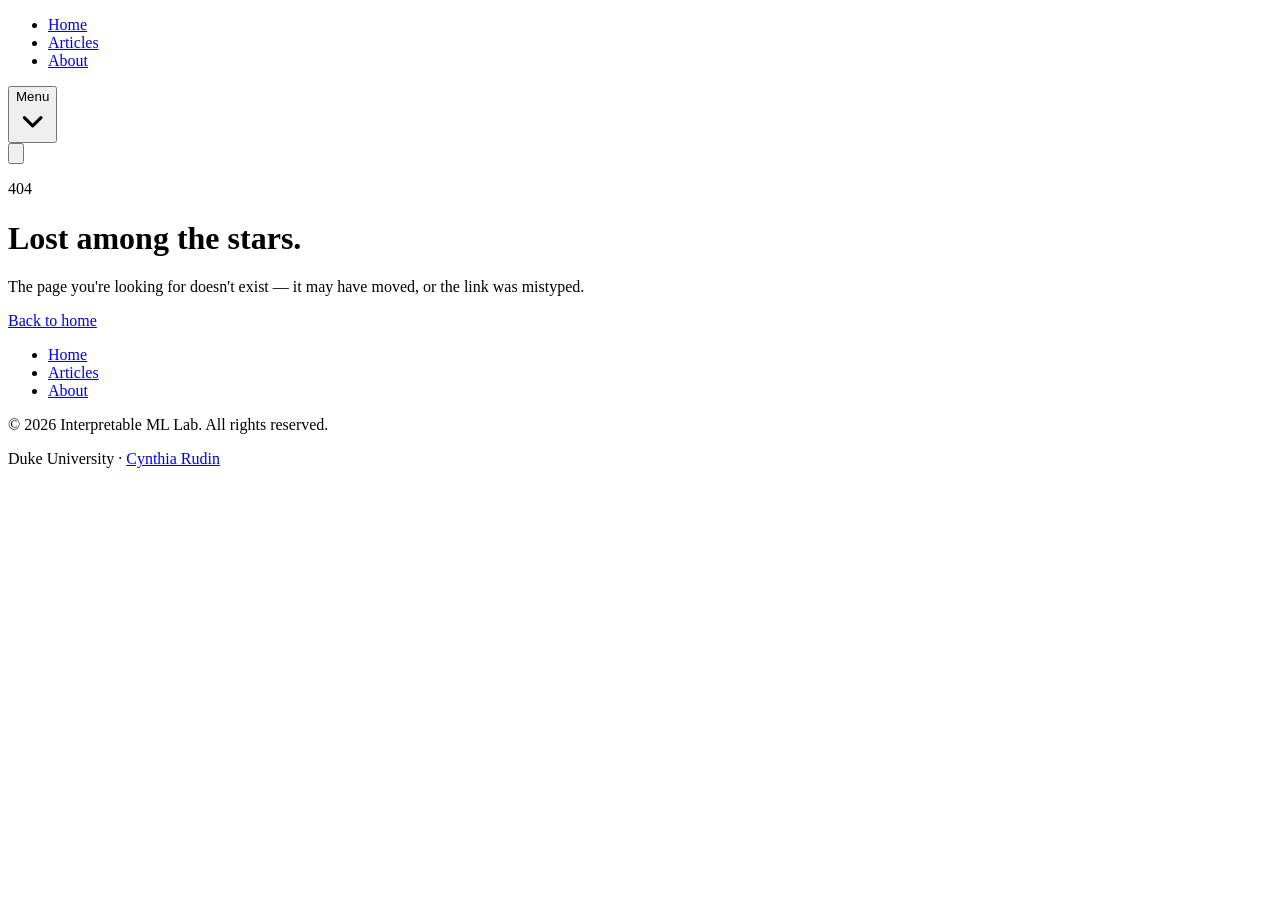
==== 404/index.html @ c328bd44 "Merge pull request #3 from InterpretableMachineLearningLab/deploy-pacmap-responsive Deploy: interact" ====
<!DOCTYPE html><!--Q8AJ8rFyeIXkRFcSsmIxg--><html lang="en"><head><meta charSet="utf-8"/><meta name="viewport" content="width=device-width, initial-scale=1"/><link rel="stylesheet" href="/_next/static/css/cf45f7681c2251c5.css" data-precedence="next"/><link rel="preload" as="script" fetchPriority="low" href="/_next/static/chunks/webpack-74c939c87fa0092a.js"/><script src="/_next/static/chunks/4bd1b696-c023c6e3521b1417.js" async=""></script><script src="/_next/static/chunks/255-64e783496c90356a.js" async=""></script><script src="/_next/static/chunks/main-app-7a880c9de5c84489.js" async=""></script><script src="/_next/static/chunks/619-ba102abea3e3d0e4.js" async=""></script><script src="/_next/static/chunks/app/layout-2fdeb99e5b8a7052.js" async=""></script><script src="/_next/static/chunks/app/page-ad895fd159a116a9.js" async=""></script><meta name="robots" content="noindex"/><title>Interpretable Machine Learning Lab</title><meta name="description" content="The Interpretable Machine Learning Lab at Duke University, led by Cynthia Rudin. We build models that people can actually understand — sparse decision rules, interpretable neural networks, and dimensionality reduction methods that preserve real structure."/><link rel="alternate" type="application/rss+xml" title="Interpretable ML Lab RSS feed" href="https://interpretablemachinelearninglab.github.io/rss.xml"/><meta property="og:title" content="Interpretable Machine Learning Lab"/><meta property="og:description" content="The Interpretable Machine Learning Lab at Duke University, led by Cynthia Rudin. We build models that people can actually understand — sparse decision rules, interpretable neural networks, and dimensionality reduction methods that preserve real structure."/><meta property="og:url" content="https://interpretablemachinelearninglab.github.io/"/><meta property="og:site_name" content="Interpretable ML Lab"/><meta property="og:locale" content="en_US"/><meta property="og:type" content="website"/><meta name="twitter:card" content="summary_large_image"/><meta name="twitter:title" content="Interpretable Machine Learning Lab"/><meta name="twitter:description" content="The Interpretable Machine Learning Lab at Duke University, led by Cynthia Rudin. We build models that people can actually understand — sparse decision rules, interpretable neural networks, and dimensionality reduction methods that preserve real structure."/><link rel="icon" href="/icon.svg?57407d4e112508c5" type="image/svg+xml" sizes="any"/><script>(function(){try{var t=localStorage.getItem("theme");var d=t==="dark"||(t!=="light"&&window.matchMedia("(prefers-color-scheme: dark)").matches);document.documentElement.classList.toggle("dark",d)}catch(e){}})();</script><script src="/_next/static/chunks/polyfills-42372ed130431b0a.js" noModule=""></script></head><body class="flex min-h-screen flex-col bg-zinc-50 text-zinc-900 antialiased dark:bg-zinc-900 dark:text-zinc-100"><div hidden=""><!--$--><!--/$--></div><div class="relative flex min-h-screen w-full flex-col overflow-x-clip"><div aria-hidden="true" class="pointer-events-none absolute inset-x-0 top-0 -z-10 h-[36rem] overflow-hidden"><div class="absolute -top-40 -left-40 h-[30rem] w-[42rem] rounded-full bg-linear-to-br from-indigo-300/50 via-sky-300/30 to-transparent blur-3xl dark:from-indigo-500/20 dark:via-sky-500/10"></div><div class="absolute -top-52 -right-40 h-[34rem] w-[44rem] rounded-full bg-linear-to-bl from-violet-300/40 via-indigo-300/25 to-transparent blur-3xl dark:from-violet-500/15 dark:via-indigo-500/10"></div></div><header class="relative z-50 flex justify-center pt-6 sm:pt-8"><div class="flex items-center gap-3"><nav class="hidden rounded-full bg-white/90 px-3 text-sm font-medium text-zinc-800 shadow-sm ring-1 ring-zinc-900/5 backdrop-blur md:block dark:bg-zinc-800/90 dark:text-zinc-200 dark:ring-white/10"><ul class="flex items-center"><li><a class="relative block px-4 py-2.5 transition hover:text-indigo-600 dark:hover:text-indigo-400" href="/">Home</a></li><li><a class="relative block px-4 py-2.5 transition hover:text-indigo-600 dark:hover:text-indigo-400" href="/articles/">Articles</a></li><li><a class="relative block px-4 py-2.5 transition hover:text-indigo-600 dark:hover:text-indigo-400" href="/about/">About</a></li></ul></nav><div class="relative md:hidden"><button type="button" aria-expanded="false" aria-controls="mobile-nav" class="flex items-center gap-1.5 rounded-full bg-white/90 px-4 py-2.5 text-sm font-medium text-zinc-800 shadow-sm ring-1 ring-zinc-900/5 backdrop-blur dark:bg-zinc-800/90 dark:text-zinc-200 dark:ring-white/10">Menu<svg viewBox="0 0 16 16" aria-hidden="true" fill="none" stroke="currentColor" stroke-width="1.5" stroke-linecap="round" stroke-linejoin="round" class="h-3.5 w-3.5 text-zinc-500 transition-transform "><path d="m4 6.5 4 4 4-4"></path></svg></button></div><button type="button" aria-label="Toggle dark mode" class="group rounded-full bg-white/90 p-2.5 shadow-sm ring-1 ring-zinc-900/5 backdrop-blur transition dark:bg-zinc-800/90 dark:ring-white/10"><svg viewBox="0 0 24 24" aria-hidden="true" fill="none" stroke="currentColor" stroke-width="1.5" stroke-linecap="round" stroke-linejoin="round" class="h-5 w-5 text-zinc-500 transition group-hover:text-indigo-500 dark:hidden"><path d="M12 3v2.25m6.364.386-1.591 1.591M21 12h-2.25m-.386 6.364-1.591-1.591M12 18.75V21m-4.773-4.227-1.591 1.591M5.25 12H3m4.227-4.773L5.636 5.636M15.75 12a3.75 3.75 0 1 1-7.5 0 3.75 3.75 0 0 1 7.5 0Z"></path></svg><svg viewBox="0 0 24 24" aria-hidden="true" fill="none" stroke="currentColor" stroke-width="1.5" stroke-linecap="round" stroke-linejoin="round" class="hidden h-5 w-5 text-zinc-400 transition group-hover:text-indigo-400 dark:block"><path d="M21.752 15.002A9.72 9.72 0 0 1 18 15.75c-5.385 0-9.75-4.365-9.75-9.75 0-1.33.266-2.597.748-3.752A9.753 9.753 0 0 0 3 11.25C3 16.635 7.365 21 12.75 21a9.753 9.753 0 0 0 9.002-5.998Z"></path></svg></button></div></header><main class="flex-1"><div><div class="mx-auto flex max-w-2xl flex-col items-start px-4 pt-24 sm:px-6 sm:pt-32 lg:px-8"><p class="text-sm font-semibold text-indigo-600 dark:text-indigo-400">404</p><h1 class="mt-3 text-4xl font-bold tracking-tight text-zinc-900 sm:text-5xl dark:text-zinc-100">Lost among the stars.</h1><p class="mt-6 text-base leading-relaxed text-zinc-600 dark:text-zinc-400">The page you&#x27;re looking for doesn&#x27;t exist — it may have moved, or the link was mistyped.</p><a class="mt-8 rounded-full bg-indigo-600 px-5 py-2.5 text-sm font-semibold text-white shadow-sm transition hover:bg-indigo-500 dark:bg-indigo-500 dark:hover:bg-indigo-400" href="/">Back to home</a></div></div><!--$--><!--/$--></main><footer class="mt-24 border-t border-zinc-200 dark:border-zinc-800"><div class="mx-auto flex max-w-5xl flex-col items-center gap-6 px-4 py-10 sm:flex-row sm:justify-between sm:px-6 lg:px-8"><nav aria-label="Footer"><ul class="flex items-center gap-6 text-sm font-medium text-zinc-700 dark:text-zinc-300"><li><a class="transition hover:text-indigo-600 dark:hover:text-indigo-400" href="/">Home</a></li><li><a class="transition hover:text-indigo-600 dark:hover:text-indigo-400" href="/articles/">Articles</a></li><li><a class="transition hover:text-indigo-600 dark:hover:text-indigo-400" href="/about/">About</a></li></ul></nav><div class="flex flex-col items-center gap-1 text-sm text-zinc-500 sm:items-end dark:text-zinc-400"><p>© <!-- -->2026<!-- --> <!-- -->Interpretable ML Lab<!-- -->. All rights reserved.</p><p>Duke University ·<!-- --> <a href="https://users.cs.duke.edu/~cynthia/home.html" target="_blank" rel="noopener noreferrer" class="font-medium text-zinc-700 transition hover:text-indigo-600 dark:text-zinc-300 dark:hover:text-indigo-400">Cynthia Rudin</a></p></div></div></footer></div><script src="/_next/static/chunks/webpack-74c939c87fa0092a.js" id="_R_" async=""></script><script>(self.__next_f=self.__next_f||[]).push([0])</script><script>self.__next_f.push([1,"1:\"$Sreact.fragment\"\n2:I[827,[\"619\",\"static/chunks/619-ba102abea3e3d0e4.js\",\"177\",\"static/chunks/app/layout-2fdeb99e5b8a7052.js\"],\"Header\"]\n3:I[9766,[],\"\"]\n4:I[8924,[],\"\"]\n5:I[2619,[\"619\",\"static/chunks/619-ba102abea3e3d0e4.js\",\"974\",\"static/chunks/app/page-ad895fd159a116a9.js\"],\"\"]\n9:I[7150,[],\"\"]\n:HL[\"/_next/static/css/cf45f7681c2251c5.css\",\"style\"]\n"])</script><script>self.__next_f.push([1,"0:{\"P\":null,\"b\":\"Q8AJ8rFyeIXkRFcSsmIxg\",\"p\":\"\",\"c\":[\"\",\"_not-found\",\"\"],\"i\":false,\"f\":[[[\"\",{\"children\":[\"/_not-found\",{\"children\":[\"__PAGE__\",{}]}]},\"$undefined\",\"$undefined\",true],[\"\",[\"$\",\"$1\",\"c\",{\"children\":[[[\"$\",\"link\",\"0\",{\"rel\":\"stylesheet\",\"href\":\"/_next/static/css/cf45f7681c2251c5.css\",\"precedence\":\"next\",\"crossOrigin\":\"$undefined\",\"nonce\":\"$undefined\"}]],[\"$\",\"html\",null,{\"lang\":\"en\",\"suppressHydrationWarning\":true,\"children\":[[\"$\",\"head\",null,{\"children\":[\"$\",\"script\",null,{\"dangerouslySetInnerHTML\":{\"__html\":\"(function(){try{var t=localStorage.getItem(\\\"theme\\\");var d=t===\\\"dark\\\"||(t!==\\\"light\\\"\u0026\u0026window.matchMedia(\\\"(prefers-color-scheme: dark)\\\").matches);document.documentElement.classList.toggle(\\\"dark\\\",d)}catch(e){}})();\"}}]}],[\"$\",\"body\",null,{\"className\":\"flex min-h-screen flex-col bg-zinc-50 text-zinc-900 antialiased dark:bg-zinc-900 dark:text-zinc-100\",\"children\":[\"$\",\"div\",null,{\"className\":\"relative flex min-h-screen w-full flex-col overflow-x-clip\",\"children\":[[\"$\",\"div\",null,{\"aria-hidden\":\"true\",\"className\":\"pointer-events-none absolute inset-x-0 top-0 -z-10 h-[36rem] overflow-hidden\",\"children\":[[\"$\",\"div\",null,{\"className\":\"absolute -top-40 -left-40 h-[30rem] w-[42rem] rounded-full bg-linear-to-br from-indigo-300/50 via-sky-300/30 to-transparent blur-3xl dark:from-indigo-500/20 dark:via-sky-500/10\"}],[\"$\",\"div\",null,{\"className\":\"absolute -top-52 -right-40 h-[34rem] w-[44rem] rounded-full bg-linear-to-bl from-violet-300/40 via-indigo-300/25 to-transparent blur-3xl dark:from-violet-500/15 dark:via-indigo-500/10\"}]]}],[\"$\",\"$L2\",null,{}],[\"$\",\"main\",null,{\"className\":\"flex-1\",\"children\":[\"$\",\"$L3\",null,{\"parallelRouterKey\":\"children\",\"error\":\"$undefined\",\"errorStyles\":\"$undefined\",\"errorScripts\":\"$undefined\",\"template\":[\"$\",\"$L4\",null,{}],\"templateStyles\":\"$undefined\",\"templateScripts\":\"$undefined\",\"notFound\":[[\"$\",\"div\",null,{\"children\":[\"$\",\"div\",null,{\"className\":\"mx-auto flex max-w-2xl flex-col items-start px-4 pt-24 sm:px-6 sm:pt-32 lg:px-8\",\"children\":[[\"$\",\"p\",null,{\"className\":\"text-sm font-semibold text-indigo-600 dark:text-indigo-400\",\"children\":\"404\"}],[\"$\",\"h1\",null,{\"className\":\"mt-3 text-4xl font-bold tracking-tight text-zinc-900 sm:text-5xl dark:text-zinc-100\",\"children\":\"Lost among the stars.\"}],[\"$\",\"p\",null,{\"className\":\"mt-6 text-base leading-relaxed text-zinc-600 dark:text-zinc-400\",\"children\":\"The page you're looking for doesn't exist — it may have moved, or the link was mistyped.\"}],[\"$\",\"$L5\",null,{\"href\":\"/\",\"className\":\"mt-8 rounded-full bg-indigo-600 px-5 py-2.5 text-sm font-semibold text-white shadow-sm transition hover:bg-indigo-500 dark:bg-indigo-500 dark:hover:bg-indigo-400\",\"children\":\"Back to home\"}]]}]}],[]],\"forbidden\":\"$undefined\",\"unauthorized\":\"$undefined\"}]}],[\"$\",\"footer\",null,{\"className\":\"mt-24 border-t border-zinc-200 dark:border-zinc-800\",\"children\":[\"$\",\"div\",null,{\"className\":\"mx-auto flex max-w-5xl flex-col items-center gap-6 px-4 py-10 sm:flex-row sm:justify-between sm:px-6 lg:px-8\",\"children\":[[\"$\",\"nav\",null,{\"aria-label\":\"Footer\",\"children\":[\"$\",\"ul\",null,{\"className\":\"flex items-center gap-6 text-sm font-medium text-zinc-700 dark:text-zinc-300\",\"children\":[[\"$\",\"li\",\"/\",{\"children\":[\"$\",\"$L5\",null,{\"href\":\"/\",\"className\":\"transition hover:text-indigo-600 dark:hover:text-indigo-400\",\"children\":\"Home\"}]}],[\"$\",\"li\",\"/articles\",{\"children\":[\"$\",\"$L5\",null,{\"href\":\"/articles\",\"className\":\"transition hover:text-indigo-600 dark:hover:text-indigo-400\",\"children\":\"Articles\"}]}],[\"$\",\"li\",\"/about\",{\"children\":[\"$\",\"$L5\",null,{\"href\":\"/about\",\"className\":\"transition hover:text-indigo-600 dark:hover:text-indigo-400\",\"children\":\"About\"}]}]]}]}],[\"$\",\"div\",null,{\"className\":\"flex flex-col items-center gap-1 text-sm text-zinc-500 sm:items-end dark:text-zinc-400\",\"children\":[[\"$\",\"p\",null,{\"children\":[\"© \",2026,\" \",\"Interpretable ML Lab\",\". All rights reserved.\"]}],[\"$\",\"p\",null,{\"children\":[\"Duke University ·\",\" \",[\"$\",\"a\",null,{\"href\":\"https://users.cs.duke.edu/~cynthia/home.html\",\"target\":\"_blank\",\"rel\":\"noopener noreferrer\",\"className\":\"font-medium text-zinc-700 transition hover:text-indigo-600 dark:text-zinc-300 dark:hover:text-indigo-400\",\"children\":\"Cynthia Rudin\"}]]}]]}]]}]}]]}]}]]}]]}],{\"children\":[\"/_not-found\",\"$L6\",{\"children\":[\"__PAGE__\",\"$L7\",{},null,false]},null,false]},null,false],\"$L8\",false]],\"m\":\"$undefined\",\"G\":[\"$9\",[]],\"s\":false,\"S\":true}\n"])</script><script>self.__next_f.push([1,"a:I[4431,[],\"OutletBoundary\"]\nc:I[5278,[],\"AsyncMetadataOutlet\"]\ne:I[4431,[],\"ViewportBoundary\"]\n10:I[4431,[],\"MetadataBoundary\"]\n11:\"$Sreact.suspense\"\n6:[\"$\",\"$1\",\"c\",{\"children\":[null,[\"$\",\"$L3\",null,{\"parallelRouterKey\":\"children\",\"error\":\"$undefined\",\"errorStyles\":\"$undefined\",\"errorScripts\":\"$undefined\",\"template\":[\"$\",\"$L4\",null,{}],\"templateStyles\":\"$undefined\",\"templateScripts\":\"$undefined\",\"notFound\":\"$undefined\",\"forbidden\":\"$undefined\",\"unauthorized\":\"$undefined\"}]]}]\n"])</script><script>self.__next_f.push([1,"7:[\"$\",\"$1\",\"c\",{\"children\":[[\"$\",\"div\",null,{\"children\":[\"$\",\"div\",null,{\"className\":\"mx-auto flex max-w-2xl flex-col items-start px-4 pt-24 sm:px-6 sm:pt-32 lg:px-8\",\"children\":[[\"$\",\"p\",null,{\"className\":\"text-sm font-semibold text-indigo-600 dark:text-indigo-400\",\"children\":\"404\"}],[\"$\",\"h1\",null,{\"className\":\"mt-3 text-4xl font-bold tracking-tight text-zinc-900 sm:text-5xl dark:text-zinc-100\",\"children\":\"Lost among the stars.\"}],[\"$\",\"p\",null,{\"className\":\"mt-6 text-base leading-relaxed text-zinc-600 dark:text-zinc-400\",\"children\":\"The page you're looking for doesn't exist — it may have moved, or the link was mistyped.\"}],[\"$\",\"$L5\",null,{\"href\":\"/\",\"className\":\"mt-8 rounded-full bg-indigo-600 px-5 py-2.5 text-sm font-semibold text-white shadow-sm transition hover:bg-indigo-500 dark:bg-indigo-500 dark:hover:bg-indigo-400\",\"children\":\"Back to home\"}]]}]}],null,[\"$\",\"$La\",null,{\"children\":[\"$Lb\",[\"$\",\"$Lc\",null,{\"promise\":\"$@d\"}]]}]]}]\n"])</script><script>self.__next_f.push([1,"8:[\"$\",\"$1\",\"h\",{\"children\":[[\"$\",\"meta\",null,{\"name\":\"robots\",\"content\":\"noindex\"}],[[\"$\",\"$Le\",null,{\"children\":\"$Lf\"}],null],[\"$\",\"$L10\",null,{\"children\":[\"$\",\"div\",null,{\"hidden\":true,\"children\":[\"$\",\"$11\",null,{\"fallback\":null,\"children\":\"$L12\"}]}]}]]}]\n"])</script><script>self.__next_f.push([1,"f:[[\"$\",\"meta\",\"0\",{\"charSet\":\"utf-8\"}],[\"$\",\"meta\",\"1\",{\"name\":\"viewport\",\"content\":\"width=device-width, initial-scale=1\"}]]\nb:null\n"])</script><script>self.__next_f.push([1,"13:I[622,[],\"IconMark\"]\n"])</script><script>self.__next_f.push([1,"d:{\"metadata\":[[\"$\",\"title\",\"0\",{\"children\":\"Interpretable Machine Learning Lab\"}],[\"$\",\"meta\",\"1\",{\"name\":\"description\",\"content\":\"The Interpretable Machine Learning Lab at Duke University, led by Cynthia Rudin. We build models that people can actually understand — sparse decision rules, interpretable neural networks, and dimensionality reduction methods that preserve real structure.\"}],[\"$\",\"link\",\"2\",{\"rel\":\"alternate\",\"type\":\"application/rss+xml\",\"title\":\"Interpretable ML Lab RSS feed\",\"href\":\"https://interpretablemachinelearninglab.github.io/rss.xml\"}],[\"$\",\"meta\",\"3\",{\"property\":\"og:title\",\"content\":\"Interpretable Machine Learning Lab\"}],[\"$\",\"meta\",\"4\",{\"property\":\"og:description\",\"content\":\"The Interpretable Machine Learning Lab at Duke University, led by Cynthia Rudin. We build models that people can actually understand — sparse decision rules, interpretable neural networks, and dimensionality reduction methods that preserve real structure.\"}],[\"$\",\"meta\",\"5\",{\"property\":\"og:url\",\"content\":\"https://interpretablemachinelearninglab.github.io/\"}],[\"$\",\"meta\",\"6\",{\"property\":\"og:site_name\",\"content\":\"Interpretable ML Lab\"}],[\"$\",\"meta\",\"7\",{\"property\":\"og:locale\",\"content\":\"en_US\"}],[\"$\",\"meta\",\"8\",{\"property\":\"og:type\",\"content\":\"website\"}],[\"$\",\"meta\",\"9\",{\"name\":\"twitter:card\",\"content\":\"summary_large_image\"}],[\"$\",\"meta\",\"10\",{\"name\":\"twitter:title\",\"content\":\"Interpretable Machine Learning Lab\"}],[\"$\",\"meta\",\"11\",{\"name\":\"twitter:description\",\"content\":\"The Interpretable Machine Learning Lab at Duke University, led by Cynthia Rudin. We build models that people can actually understand — sparse decision rules, interpretable neural networks, and dimensionality reduction methods that preserve real structure.\"}],[\"$\",\"link\",\"12\",{\"rel\":\"icon\",\"href\":\"/icon.svg?57407d4e112508c5\",\"type\":\"image/svg+xml\",\"sizes\":\"any\"}],[\"$\",\"$L13\",\"13\",{}]],\"error\":null,\"digest\":\"$undefined\"}\n"])</script><script>self.__next_f.push([1,"12:\"$d:metadata\"\n"])</script></body></html>
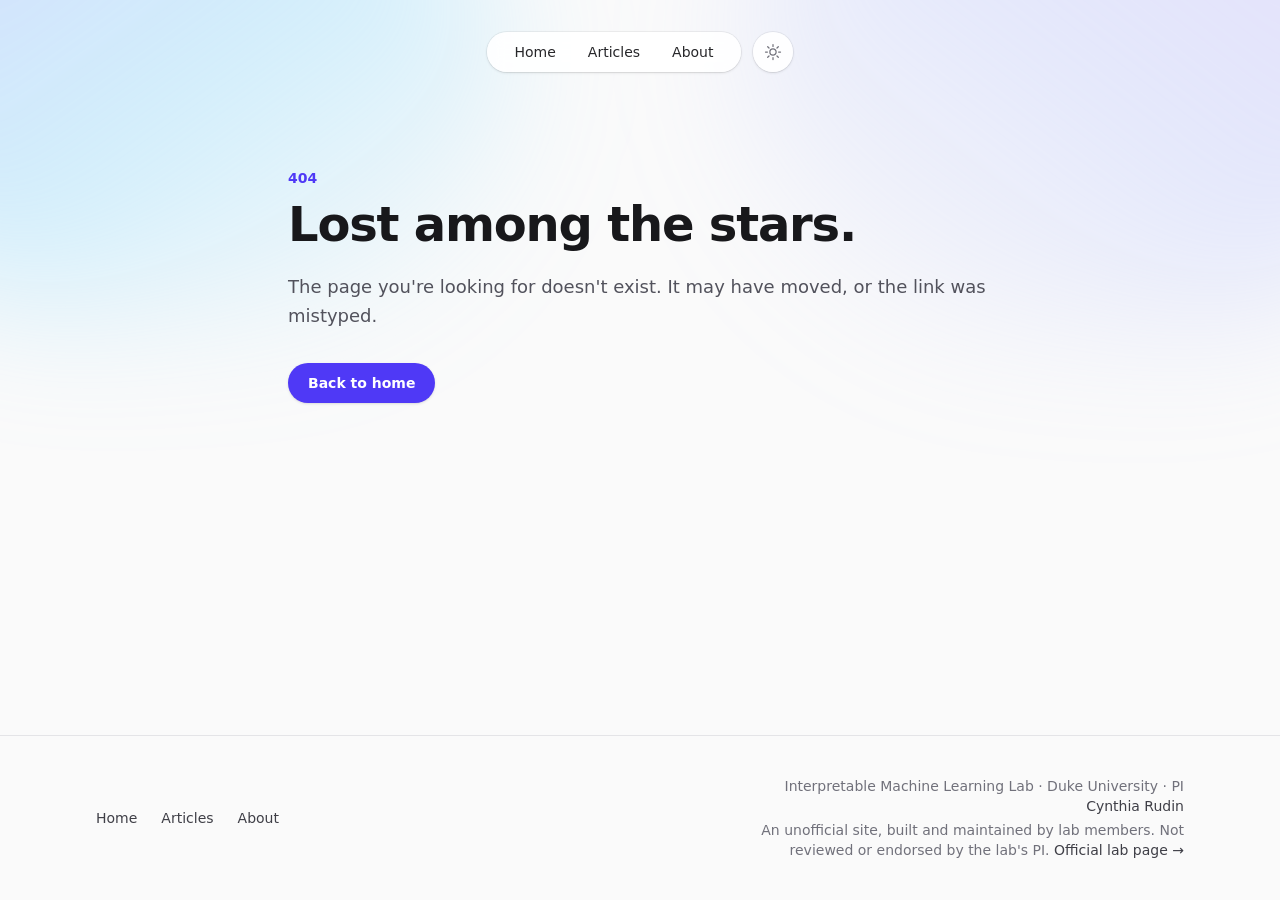
==== commit e3ab8720: "Merge pull request #4 from InterpretableMachineLearningLab/deploy-copy-fixes Deploy: sourced copy, p" ====
--- a/404/index.html
+++ b/404/index.html
@@ -1 +1 @@
-<!DOCTYPE html><!--Q8AJ8rFyeIXkRFcSsmIxg--><html lang="en"><head><meta charSet="utf-8"/><meta name="viewport" content="width=device-width, initial-scale=1"/><link rel="stylesheet" href="/_next/static/css/cf45f7681c2251c5.css" data-precedence="next"/><link rel="preload" as="script" fetchPriority="low" href="/_next/static/chunks/webpack-74c939c87fa0092a.js"/><script src="/_next/static/chunks/4bd1b696-c023c6e3521b1417.js" async=""></script><script src="/_next/static/chunks/255-64e783496c90356a.js" async=""></script><script src="/_next/static/chunks/main-app-7a880c9de5c84489.js" async=""></script><script src="/_next/static/chunks/619-ba102abea3e3d0e4.js" async=""></script><script src="/_next/static/chunks/app/layout-2fdeb99e5b8a7052.js" async=""></script><script src="/_next/static/chunks/app/page-ad895fd159a116a9.js" async=""></script><meta name="robots" content="noindex"/><title>Interpretable Machine Learning Lab</title><meta name="description" content="The Interpretable Machine Learning Lab at Duke University, led by Cynthia Rudin. We build models that people can actually understand — sparse decision rules, interpretable neural networks, and dimensionality reduction methods that preserve real structure."/><link rel="alternate" type="application/rss+xml" title="Interpretable ML Lab RSS feed" href="https://interpretablemachinelearninglab.github.io/rss.xml"/><meta property="og:title" content="Interpretable Machine Learning Lab"/><meta property="og:description" content="The Interpretable Machine Learning Lab at Duke University, led by Cynthia Rudin. We build models that people can actually understand — sparse decision rules, interpretable neural networks, and dimensionality reduction methods that preserve real structure."/><meta property="og:url" content="https://interpretablemachinelearninglab.github.io/"/><meta property="og:site_name" content="Interpretable ML Lab"/><meta property="og:locale" content="en_US"/><meta property="og:type" content="website"/><meta name="twitter:card" content="summary_large_image"/><meta name="twitter:title" content="Interpretable Machine Learning Lab"/><meta name="twitter:description" content="The Interpretable Machine Learning Lab at Duke University, led by Cynthia Rudin. We build models that people can actually understand — sparse decision rules, interpretable neural networks, and dimensionality reduction methods that preserve real structure."/><link rel="icon" href="/icon.svg?57407d4e112508c5" type="image/svg+xml" sizes="any"/><script>(function(){try{var t=localStorage.getItem("theme");var d=t==="dark"||(t!=="light"&&window.matchMedia("(prefers-color-scheme: dark)").matches);document.documentElement.classList.toggle("dark",d)}catch(e){}})();</script><script src="/_next/static/chunks/polyfills-42372ed130431b0a.js" noModule=""></script></head><body class="flex min-h-screen flex-col bg-zinc-50 text-zinc-900 antialiased dark:bg-zinc-900 dark:text-zinc-100"><div hidden=""><!--$--><!--/$--></div><div class="relative flex min-h-screen w-full flex-col overflow-x-clip"><div aria-hidden="true" class="pointer-events-none absolute inset-x-0 top-0 -z-10 h-[36rem] overflow-hidden"><div class="absolute -top-40 -left-40 h-[30rem] w-[42rem] rounded-full bg-linear-to-br from-indigo-300/50 via-sky-300/30 to-transparent blur-3xl dark:from-indigo-500/20 dark:via-sky-500/10"></div><div class="absolute -top-52 -right-40 h-[34rem] w-[44rem] rounded-full bg-linear-to-bl from-violet-300/40 via-indigo-300/25 to-transparent blur-3xl dark:from-violet-500/15 dark:via-indigo-500/10"></div></div><header class="relative z-50 flex justify-center pt-6 sm:pt-8"><div class="flex items-center gap-3"><nav class="hidden rounded-full bg-white/90 px-3 text-sm font-medium text-zinc-800 shadow-sm ring-1 ring-zinc-900/5 backdrop-blur md:block dark:bg-zinc-800/90 dark:text-zinc-200 dark:ring-white/10"><ul class="flex items-center"><li><a class="relative block px-4 py-2.5 transition hover:text-indigo-600 dark:hover:text-indigo-400" href="/">Home</a></li><li><a class="relative block px-4 py-2.5 transition hover:text-indigo-600 dark:hover:text-indigo-400" href="/articles/">Articles</a></li><li><a class="relative block px-4 py-2.5 transition hover:text-indigo-600 dark:hover:text-indigo-400" href="/about/">About</a></li></ul></nav><div class="relative md:hidden"><button type="button" aria-expanded="false" aria-controls="mobile-nav" class="flex items-center gap-1.5 rounded-full bg-white/90 px-4 py-2.5 text-sm font-medium text-zinc-800 shadow-sm ring-1 ring-zinc-900/5 backdrop-blur dark:bg-zinc-800/90 dark:text-zinc-200 dark:ring-white/10">Menu<svg viewBox="0 0 16 16" aria-hidden="true" fill="none" stroke="currentColor" stroke-width="1.5" stroke-linecap="round" stroke-linejoin="round" class="h-3.5 w-3.5 text-zinc-500 transition-transform "><path d="m4 6.5 4 4 4-4"></path></svg></button></div><button type="button" aria-label="Toggle dark mode" class="group rounded-full bg-white/90 p-2.5 shadow-sm ring-1 ring-zinc-900/5 backdrop-blur transition dark:bg-zinc-800/90 dark:ring-white/10"><svg viewBox="0 0 24 24" aria-hidden="true" fill="none" stroke="currentColor" stroke-width="1.5" stroke-linecap="round" stroke-linejoin="round" class="h-5 w-5 text-zinc-500 transition group-hover:text-indigo-500 dark:hidden"><path d="M12 3v2.25m6.364.386-1.591 1.591M21 12h-2.25m-.386 6.364-1.591-1.591M12 18.75V21m-4.773-4.227-1.591 1.591M5.25 12H3m4.227-4.773L5.636 5.636M15.75 12a3.75 3.75 0 1 1-7.5 0 3.75 3.75 0 0 1 7.5 0Z"></path></svg><svg viewBox="0 0 24 24" aria-hidden="true" fill="none" stroke="currentColor" stroke-width="1.5" stroke-linecap="round" stroke-linejoin="round" class="hidden h-5 w-5 text-zinc-400 transition group-hover:text-indigo-400 dark:block"><path d="M21.752 15.002A9.72 9.72 0 0 1 18 15.75c-5.385 0-9.75-4.365-9.75-9.75 0-1.33.266-2.597.748-3.752A9.753 9.753 0 0 0 3 11.25C3 16.635 7.365 21 12.75 21a9.753 9.753 0 0 0 9.002-5.998Z"></path></svg></button></div></header><main class="flex-1"><div><div class="mx-auto flex max-w-2xl flex-col items-start px-4 pt-24 sm:px-6 sm:pt-32 lg:px-8"><p class="text-sm font-semibold text-indigo-600 dark:text-indigo-400">404</p><h1 class="mt-3 text-4xl font-bold tracking-tight text-zinc-900 sm:text-5xl dark:text-zinc-100">Lost among the stars.</h1><p class="mt-6 text-base leading-relaxed text-zinc-600 dark:text-zinc-400">The page you&#x27;re looking for doesn&#x27;t exist — it may have moved, or the link was mistyped.</p><a class="mt-8 rounded-full bg-indigo-600 px-5 py-2.5 text-sm font-semibold text-white shadow-sm transition hover:bg-indigo-500 dark:bg-indigo-500 dark:hover:bg-indigo-400" href="/">Back to home</a></div></div><!--$--><!--/$--></main><footer class="mt-24 border-t border-zinc-200 dark:border-zinc-800"><div class="mx-auto flex max-w-5xl flex-col items-center gap-6 px-4 py-10 sm:flex-row sm:justify-between sm:px-6 lg:px-8"><nav aria-label="Footer"><ul class="flex items-center gap-6 text-sm font-medium text-zinc-700 dark:text-zinc-300"><li><a class="transition hover:text-indigo-600 dark:hover:text-indigo-400" href="/">Home</a></li><li><a class="transition hover:text-indigo-600 dark:hover:text-indigo-400" href="/articles/">Articles</a></li><li><a class="transition hover:text-indigo-600 dark:hover:text-indigo-400" href="/about/">About</a></li></ul></nav><div class="flex flex-col items-center gap-1 text-sm text-zinc-500 sm:items-end dark:text-zinc-400"><p>© <!-- -->2026<!-- --> <!-- -->Interpretable ML Lab<!-- -->. All rights reserved.</p><p>Duke University ·<!-- --> <a href="https://users.cs.duke.edu/~cynthia/home.html" target="_blank" rel="noopener noreferrer" class="font-medium text-zinc-700 transition hover:text-indigo-600 dark:text-zinc-300 dark:hover:text-indigo-400">Cynthia Rudin</a></p></div></div></footer></div><script src="/_next/static/chunks/webpack-74c939c87fa0092a.js" id="_R_" async=""></script><script>(self.__next_f=self.__next_f||[]).push([0])</script><script>self.__next_f.push([1,"1:\"$Sreact.fragment\"\n2:I[827,[\"619\",\"static/chunks/619-ba102abea3e3d0e4.js\",\"177\",\"static/chunks/app/layout-2fdeb99e5b8a7052.js\"],\"Header\"]\n3:I[9766,[],\"\"]\n4:I[8924,[],\"\"]\n5:I[2619,[\"619\",\"static/chunks/619-ba102abea3e3d0e4.js\",\"974\",\"static/chunks/app/page-ad895fd159a116a9.js\"],\"\"]\n9:I[7150,[],\"\"]\n:HL[\"/_next/static/css/cf45f7681c2251c5.css\",\"style\"]\n"])</script><script>self.__next_f.push([1,"0:{\"P\":null,\"b\":\"Q8AJ8rFyeIXkRFcSsmIxg\",\"p\":\"\",\"c\":[\"\",\"_not-found\",\"\"],\"i\":false,\"f\":[[[\"\",{\"children\":[\"/_not-found\",{\"children\":[\"__PAGE__\",{}]}]},\"$undefined\",\"$undefined\",true],[\"\",[\"$\",\"$1\",\"c\",{\"children\":[[[\"$\",\"link\",\"0\",{\"rel\":\"stylesheet\",\"href\":\"/_next/static/css/cf45f7681c2251c5.css\",\"precedence\":\"next\",\"crossOrigin\":\"$undefined\",\"nonce\":\"$undefined\"}]],[\"$\",\"html\",null,{\"lang\":\"en\",\"suppressHydrationWarning\":true,\"children\":[[\"$\",\"head\",null,{\"children\":[\"$\",\"script\",null,{\"dangerouslySetInnerHTML\":{\"__html\":\"(function(){try{var t=localStorage.getItem(\\\"theme\\\");var d=t===\\\"dark\\\"||(t!==\\\"light\\\"\u0026\u0026window.matchMedia(\\\"(prefers-color-scheme: dark)\\\").matches);document.documentElement.classList.toggle(\\\"dark\\\",d)}catch(e){}})();\"}}]}],[\"$\",\"body\",null,{\"className\":\"flex min-h-screen flex-col bg-zinc-50 text-zinc-900 antialiased dark:bg-zinc-900 dark:text-zinc-100\",\"children\":[\"$\",\"div\",null,{\"className\":\"relative flex min-h-screen w-full flex-col overflow-x-clip\",\"children\":[[\"$\",\"div\",null,{\"aria-hidden\":\"true\",\"className\":\"pointer-events-none absolute inset-x-0 top-0 -z-10 h-[36rem] overflow-hidden\",\"children\":[[\"$\",\"div\",null,{\"className\":\"absolute -top-40 -left-40 h-[30rem] w-[42rem] rounded-full bg-linear-to-br from-indigo-300/50 via-sky-300/30 to-transparent blur-3xl dark:from-indigo-500/20 dark:via-sky-500/10\"}],[\"$\",\"div\",null,{\"className\":\"absolute -top-52 -right-40 h-[34rem] w-[44rem] rounded-full bg-linear-to-bl from-violet-300/40 via-indigo-300/25 to-transparent blur-3xl dark:from-violet-500/15 dark:via-indigo-500/10\"}]]}],[\"$\",\"$L2\",null,{}],[\"$\",\"main\",null,{\"className\":\"flex-1\",\"children\":[\"$\",\"$L3\",null,{\"parallelRouterKey\":\"children\",\"error\":\"$undefined\",\"errorStyles\":\"$undefined\",\"errorScripts\":\"$undefined\",\"template\":[\"$\",\"$L4\",null,{}],\"templateStyles\":\"$undefined\",\"templateScripts\":\"$undefined\",\"notFound\":[[\"$\",\"div\",null,{\"children\":[\"$\",\"div\",null,{\"className\":\"mx-auto flex max-w-2xl flex-col items-start px-4 pt-24 sm:px-6 sm:pt-32 lg:px-8\",\"children\":[[\"$\",\"p\",null,{\"className\":\"text-sm font-semibold text-indigo-600 dark:text-indigo-400\",\"children\":\"404\"}],[\"$\",\"h1\",null,{\"className\":\"mt-3 text-4xl font-bold tracking-tight text-zinc-900 sm:text-5xl dark:text-zinc-100\",\"children\":\"Lost among the stars.\"}],[\"$\",\"p\",null,{\"className\":\"mt-6 text-base leading-relaxed text-zinc-600 dark:text-zinc-400\",\"children\":\"The page you're looking for doesn't exist — it may have moved, or the link was mistyped.\"}],[\"$\",\"$L5\",null,{\"href\":\"/\",\"className\":\"mt-8 rounded-full bg-indigo-600 px-5 py-2.5 text-sm font-semibold text-white shadow-sm transition hover:bg-indigo-500 dark:bg-indigo-500 dark:hover:bg-indigo-400\",\"children\":\"Back to home\"}]]}]}],[]],\"forbidden\":\"$undefined\",\"unauthorized\":\"$undefined\"}]}],[\"$\",\"footer\",null,{\"className\":\"mt-24 border-t border-zinc-200 dark:border-zinc-800\",\"children\":[\"$\",\"div\",null,{\"className\":\"mx-auto flex max-w-5xl flex-col items-center gap-6 px-4 py-10 sm:flex-row sm:justify-between sm:px-6 lg:px-8\",\"children\":[[\"$\",\"nav\",null,{\"aria-label\":\"Footer\",\"children\":[\"$\",\"ul\",null,{\"className\":\"flex items-center gap-6 text-sm font-medium text-zinc-700 dark:text-zinc-300\",\"children\":[[\"$\",\"li\",\"/\",{\"children\":[\"$\",\"$L5\",null,{\"href\":\"/\",\"className\":\"transition hover:text-indigo-600 dark:hover:text-indigo-400\",\"children\":\"Home\"}]}],[\"$\",\"li\",\"/articles\",{\"children\":[\"$\",\"$L5\",null,{\"href\":\"/articles\",\"className\":\"transition hover:text-indigo-600 dark:hover:text-indigo-400\",\"children\":\"Articles\"}]}],[\"$\",\"li\",\"/about\",{\"children\":[\"$\",\"$L5\",null,{\"href\":\"/about\",\"className\":\"transition hover:text-indigo-600 dark:hover:text-indigo-400\",\"children\":\"About\"}]}]]}]}],[\"$\",\"div\",null,{\"className\":\"flex flex-col items-center gap-1 text-sm text-zinc-500 sm:items-end dark:text-zinc-400\",\"children\":[[\"$\",\"p\",null,{\"children\":[\"© \",2026,\" \",\"Interpretable ML Lab\",\". All rights reserved.\"]}],[\"$\",\"p\",null,{\"children\":[\"Duke University ·\",\" \",[\"$\",\"a\",null,{\"href\":\"https://users.cs.duke.edu/~cynthia/home.html\",\"target\":\"_blank\",\"rel\":\"noopener noreferrer\",\"className\":\"font-medium text-zinc-700 transition hover:text-indigo-600 dark:text-zinc-300 dark:hover:text-indigo-400\",\"children\":\"Cynthia Rudin\"}]]}]]}]]}]}]]}]}]]}]]}],{\"children\":[\"/_not-found\",\"$L6\",{\"children\":[\"__PAGE__\",\"$L7\",{},null,false]},null,false]},null,false],\"$L8\",false]],\"m\":\"$undefined\",\"G\":[\"$9\",[]],\"s\":false,\"S\":true}\n"])</script><script>self.__next_f.push([1,"a:I[4431,[],\"OutletBoundary\"]\nc:I[5278,[],\"AsyncMetadataOutlet\"]\ne:I[4431,[],\"ViewportBoundary\"]\n10:I[4431,[],\"MetadataBoundary\"]\n11:\"$Sreact.suspense\"\n6:[\"$\",\"$1\",\"c\",{\"children\":[null,[\"$\",\"$L3\",null,{\"parallelRouterKey\":\"children\",\"error\":\"$undefined\",\"errorStyles\":\"$undefined\",\"errorScripts\":\"$undefined\",\"template\":[\"$\",\"$L4\",null,{}],\"templateStyles\":\"$undefined\",\"templateScripts\":\"$undefined\",\"notFound\":\"$undefined\",\"forbidden\":\"$undefined\",\"unauthorized\":\"$undefined\"}]]}]\n"])</script><script>self.__next_f.push([1,"7:[\"$\",\"$1\",\"c\",{\"children\":[[\"$\",\"div\",null,{\"children\":[\"$\",\"div\",null,{\"className\":\"mx-auto flex max-w-2xl flex-col items-start px-4 pt-24 sm:px-6 sm:pt-32 lg:px-8\",\"children\":[[\"$\",\"p\",null,{\"className\":\"text-sm font-semibold text-indigo-600 dark:text-indigo-400\",\"children\":\"404\"}],[\"$\",\"h1\",null,{\"className\":\"mt-3 text-4xl font-bold tracking-tight text-zinc-900 sm:text-5xl dark:text-zinc-100\",\"children\":\"Lost among the stars.\"}],[\"$\",\"p\",null,{\"className\":\"mt-6 text-base leading-relaxed text-zinc-600 dark:text-zinc-400\",\"children\":\"The page you're looking for doesn't exist — it may have moved, or the link was mistyped.\"}],[\"$\",\"$L5\",null,{\"href\":\"/\",\"className\":\"mt-8 rounded-full bg-indigo-600 px-5 py-2.5 text-sm font-semibold text-white shadow-sm transition hover:bg-indigo-500 dark:bg-indigo-500 dark:hover:bg-indigo-400\",\"children\":\"Back to home\"}]]}]}],null,[\"$\",\"$La\",null,{\"children\":[\"$Lb\",[\"$\",\"$Lc\",null,{\"promise\":\"$@d\"}]]}]]}]\n"])</script><script>self.__next_f.push([1,"8:[\"$\",\"$1\",\"h\",{\"children\":[[\"$\",\"meta\",null,{\"name\":\"robots\",\"content\":\"noindex\"}],[[\"$\",\"$Le\",null,{\"children\":\"$Lf\"}],null],[\"$\",\"$L10\",null,{\"children\":[\"$\",\"div\",null,{\"hidden\":true,\"children\":[\"$\",\"$11\",null,{\"fallback\":null,\"children\":\"$L12\"}]}]}]]}]\n"])</script><script>self.__next_f.push([1,"f:[[\"$\",\"meta\",\"0\",{\"charSet\":\"utf-8\"}],[\"$\",\"meta\",\"1\",{\"name\":\"viewport\",\"content\":\"width=device-width, initial-scale=1\"}]]\nb:null\n"])</script><script>self.__next_f.push([1,"13:I[622,[],\"IconMark\"]\n"])</script><script>self.__next_f.push([1,"d:{\"metadata\":[[\"$\",\"title\",\"0\",{\"children\":\"Interpretable Machine Learning Lab\"}],[\"$\",\"meta\",\"1\",{\"name\":\"description\",\"content\":\"The Interpretable Machine Learning Lab at Duke University, led by Cynthia Rudin. We build models that people can actually understand — sparse decision rules, interpretable neural networks, and dimensionality reduction methods that preserve real structure.\"}],[\"$\",\"link\",\"2\",{\"rel\":\"alternate\",\"type\":\"application/rss+xml\",\"title\":\"Interpretable ML Lab RSS feed\",\"href\":\"https://interpretablemachinelearninglab.github.io/rss.xml\"}],[\"$\",\"meta\",\"3\",{\"property\":\"og:title\",\"content\":\"Interpretable Machine Learning Lab\"}],[\"$\",\"meta\",\"4\",{\"property\":\"og:description\",\"content\":\"The Interpretable Machine Learning Lab at Duke University, led by Cynthia Rudin. We build models that people can actually understand — sparse decision rules, interpretable neural networks, and dimensionality reduction methods that preserve real structure.\"}],[\"$\",\"meta\",\"5\",{\"property\":\"og:url\",\"content\":\"https://interpretablemachinelearninglab.github.io/\"}],[\"$\",\"meta\",\"6\",{\"property\":\"og:site_name\",\"content\":\"Interpretable ML Lab\"}],[\"$\",\"meta\",\"7\",{\"property\":\"og:locale\",\"content\":\"en_US\"}],[\"$\",\"meta\",\"8\",{\"property\":\"og:type\",\"content\":\"website\"}],[\"$\",\"meta\",\"9\",{\"name\":\"twitter:card\",\"content\":\"summary_large_image\"}],[\"$\",\"meta\",\"10\",{\"name\":\"twitter:title\",\"content\":\"Interpretable Machine Learning Lab\"}],[\"$\",\"meta\",\"11\",{\"name\":\"twitter:description\",\"content\":\"The Interpretable Machine Learning Lab at Duke University, led by Cynthia Rudin. We build models that people can actually understand — sparse decision rules, interpretable neural networks, and dimensionality reduction methods that preserve real structure.\"}],[\"$\",\"link\",\"12\",{\"rel\":\"icon\",\"href\":\"/icon.svg?57407d4e112508c5\",\"type\":\"image/svg+xml\",\"sizes\":\"any\"}],[\"$\",\"$L13\",\"13\",{}]],\"error\":null,\"digest\":\"$undefined\"}\n"])</script><script>self.__next_f.push([1,"12:\"$d:metadata\"\n"])</script></body></html>+<!DOCTYPE html><!--WsO7PQ9pnw5UcRoHKHS0M--><html lang="en"><head><meta charSet="utf-8"/><meta name="viewport" content="width=device-width, initial-scale=1"/><link rel="stylesheet" href="/_next/static/css/f0c6f0d70921acb3.css" data-precedence="next"/><link rel="preload" as="script" fetchPriority="low" href="/_next/static/chunks/webpack-74c939c87fa0092a.js"/><script src="/_next/static/chunks/4bd1b696-c023c6e3521b1417.js" async=""></script><script src="/_next/static/chunks/255-64e783496c90356a.js" async=""></script><script src="/_next/static/chunks/main-app-7a880c9de5c84489.js" async=""></script><script src="/_next/static/chunks/619-ba102abea3e3d0e4.js" async=""></script><script src="/_next/static/chunks/app/layout-2fdeb99e5b8a7052.js" async=""></script><script src="/_next/static/chunks/app/page-ad895fd159a116a9.js" async=""></script><meta name="robots" content="noindex"/><title>Interpretable Machine Learning Lab</title><meta name="description" content="Interactive write-ups from the Interpretable Machine Learning Lab at Duke University, whose PI is Cynthia Rudin. The lab designs machine learning models whose reasoning processes people can understand: extremely sparse models, interpretable neural networks, interpretable matching methods for causal inference, and dimension reduction for data visualization."/><link rel="alternate" type="application/rss+xml" title="Interpretable ML Lab RSS feed" href="https://interpretablemachinelearninglab.github.io/rss.xml"/><meta property="og:title" content="Interpretable Machine Learning Lab"/><meta property="og:description" content="Interactive write-ups from the Interpretable Machine Learning Lab at Duke University, whose PI is Cynthia Rudin. The lab designs machine learning models whose reasoning processes people can understand: extremely sparse models, interpretable neural networks, interpretable matching methods for causal inference, and dimension reduction for data visualization."/><meta property="og:url" content="https://interpretablemachinelearninglab.github.io/"/><meta property="og:site_name" content="Interpretable ML Lab"/><meta property="og:locale" content="en_US"/><meta property="og:type" content="website"/><meta name="twitter:card" content="summary_large_image"/><meta name="twitter:title" content="Interpretable Machine Learning Lab"/><meta name="twitter:description" content="Interactive write-ups from the Interpretable Machine Learning Lab at Duke University, whose PI is Cynthia Rudin. The lab designs machine learning models whose reasoning processes people can understand: extremely sparse models, interpretable neural networks, interpretable matching methods for causal inference, and dimension reduction for data visualization."/><link rel="icon" href="/icon.svg?57407d4e112508c5" type="image/svg+xml" sizes="any"/><script>(function(){try{var t=localStorage.getItem("theme");var d=t==="dark"||(t!=="light"&&window.matchMedia("(prefers-color-scheme: dark)").matches);document.documentElement.classList.toggle("dark",d)}catch(e){}})();</script><script src="/_next/static/chunks/polyfills-42372ed130431b0a.js" noModule=""></script></head><body class="flex min-h-screen flex-col bg-zinc-50 text-zinc-900 antialiased dark:bg-zinc-900 dark:text-zinc-100"><div hidden=""><!--$--><!--/$--></div><div class="relative flex min-h-screen w-full flex-col overflow-x-clip"><div aria-hidden="true" class="pointer-events-none absolute inset-x-0 top-0 -z-10 h-[36rem] overflow-hidden"><div class="absolute -top-40 -left-40 h-[30rem] w-[42rem] rounded-full bg-linear-to-br from-indigo-300/50 via-sky-300/30 to-transparent blur-3xl dark:from-indigo-500/20 dark:via-sky-500/10"></div><div class="absolute -top-52 -right-40 h-[34rem] w-[44rem] rounded-full bg-linear-to-bl from-violet-300/40 via-indigo-300/25 to-transparent blur-3xl dark:from-violet-500/15 dark:via-indigo-500/10"></div></div><header class="relative z-50 flex justify-center pt-6 sm:pt-8"><div class="flex items-center gap-3"><nav class="hidden rounded-full bg-white/90 px-3 text-sm font-medium text-zinc-800 shadow-sm ring-1 ring-zinc-900/5 backdrop-blur md:block dark:bg-zinc-800/90 dark:text-zinc-200 dark:ring-white/10"><ul class="flex items-center"><li><a class="relative block px-4 py-2.5 transition hover:text-indigo-600 dark:hover:text-indigo-400" href="/">Home</a></li><li><a class="relative block px-4 py-2.5 transition hover:text-indigo-600 dark:hover:text-indigo-400" href="/articles/">Articles</a></li><li><a class="relative block px-4 py-2.5 transition hover:text-indigo-600 dark:hover:text-indigo-400" href="/about/">About</a></li></ul></nav><div class="relative md:hidden"><button type="button" aria-expanded="false" aria-controls="mobile-nav" class="flex items-center gap-1.5 rounded-full bg-white/90 px-4 py-2.5 text-sm font-medium text-zinc-800 shadow-sm ring-1 ring-zinc-900/5 backdrop-blur dark:bg-zinc-800/90 dark:text-zinc-200 dark:ring-white/10">Menu<svg viewBox="0 0 16 16" aria-hidden="true" fill="none" stroke="currentColor" stroke-width="1.5" stroke-linecap="round" stroke-linejoin="round" class="h-3.5 w-3.5 text-zinc-500 transition-transform "><path d="m4 6.5 4 4 4-4"></path></svg></button></div><button type="button" aria-label="Toggle dark mode" class="group rounded-full bg-white/90 p-2.5 shadow-sm ring-1 ring-zinc-900/5 backdrop-blur transition dark:bg-zinc-800/90 dark:ring-white/10"><svg viewBox="0 0 24 24" aria-hidden="true" fill="none" stroke="currentColor" stroke-width="1.5" stroke-linecap="round" stroke-linejoin="round" class="h-5 w-5 text-zinc-500 transition group-hover:text-indigo-500 dark:hidden"><path d="M12 3v2.25m6.364.386-1.591 1.591M21 12h-2.25m-.386 6.364-1.591-1.591M12 18.75V21m-4.773-4.227-1.591 1.591M5.25 12H3m4.227-4.773L5.636 5.636M15.75 12a3.75 3.75 0 1 1-7.5 0 3.75 3.75 0 0 1 7.5 0Z"></path></svg><svg viewBox="0 0 24 24" aria-hidden="true" fill="none" stroke="currentColor" stroke-width="1.5" stroke-linecap="round" stroke-linejoin="round" class="hidden h-5 w-5 text-zinc-400 transition group-hover:text-indigo-400 dark:block"><path d="M21.752 15.002A9.72 9.72 0 0 1 18 15.75c-5.385 0-9.75-4.365-9.75-9.75 0-1.33.266-2.597.748-3.752A9.753 9.753 0 0 0 3 11.25C3 16.635 7.365 21 12.75 21a9.753 9.753 0 0 0 9.002-5.998Z"></path></svg></button></div></header><main class="flex-1"><div><div class="mx-auto w-full max-w-2xl lg:max-w-3xl px-5 pt-14 sm:px-6 sm:pt-20 lg:px-8 lg:pt-24 flex flex-col items-start"><p class="text-sm font-semibold text-indigo-600 dark:text-indigo-400">404</p><h1 class="mt-3 text-4xl font-bold tracking-tight text-zinc-900 sm:text-5xl dark:text-zinc-100">Lost among the stars.</h1><p class="mt-6 text-base leading-relaxed sm:text-lg sm:leading-relaxed text-zinc-600 dark:text-zinc-400">The page you&#x27;re looking for doesn&#x27;t exist. It may have moved, or the link was mistyped.</p><a class="mt-8 rounded-full bg-indigo-600 px-5 py-2.5 text-sm font-semibold text-white shadow-sm transition hover:bg-indigo-500 dark:bg-indigo-500 dark:hover:bg-indigo-400" href="/">Back to home</a></div></div><!--$--><!--/$--></main><footer class="mt-24 border-t border-zinc-200 dark:border-zinc-800"><div class="mx-auto flex max-w-5xl flex-col items-center gap-6 px-5 py-10 sm:flex-row sm:justify-between sm:px-6 lg:px-8 xl:max-w-6xl"><nav aria-label="Footer"><ul class="flex items-center gap-6 text-sm font-medium text-zinc-700 dark:text-zinc-300"><li><a class="transition hover:text-indigo-600 dark:hover:text-indigo-400" href="/">Home</a></li><li><a class="transition hover:text-indigo-600 dark:hover:text-indigo-400" href="/articles/">Articles</a></li><li><a class="transition hover:text-indigo-600 dark:hover:text-indigo-400" href="/about/">About</a></li></ul></nav><div class="flex max-w-md flex-col items-center gap-1 text-sm text-zinc-500 sm:items-end sm:text-right dark:text-zinc-400"><p>Interpretable Machine Learning Lab<!-- --> · Duke University · PI<!-- --> <a href="https://users.cs.duke.edu/~cynthia/home.html" target="_blank" rel="noopener noreferrer" class="font-medium text-zinc-700 transition hover:text-indigo-600 dark:text-zinc-300 dark:hover:text-indigo-400">Cynthia Rudin</a></p><p class="text-sm text-zinc-500 dark:text-zinc-400 sm:text-right">An unofficial site, built and maintained by lab members. Not reviewed or endorsed by the lab&#x27;s PI.<!-- --> <a href="https://users.cs.duke.edu/~cynthia/lab.html" target="_blank" rel="noopener noreferrer" class="font-medium text-zinc-700 transition hover:text-indigo-600 dark:text-zinc-300 dark:hover:text-indigo-400">Official lab page →</a></p></div></div></footer></div><script src="/_next/static/chunks/webpack-74c939c87fa0092a.js" id="_R_" async=""></script><script>(self.__next_f=self.__next_f||[]).push([0])</script><script>self.__next_f.push([1,"1:\"$Sreact.fragment\"\n2:I[827,[\"619\",\"static/chunks/619-ba102abea3e3d0e4.js\",\"177\",\"static/chunks/app/layout-2fdeb99e5b8a7052.js\"],\"Header\"]\n3:I[9766,[],\"\"]\n4:I[8924,[],\"\"]\n5:I[2619,[\"619\",\"static/chunks/619-ba102abea3e3d0e4.js\",\"974\",\"static/chunks/app/page-ad895fd159a116a9.js\"],\"\"]\na:I[7150,[],\"\"]\n:HL[\"/_next/static/css/f0c6f0d70921acb3.css\",\"style\"]\n"])</script><script>self.__next_f.push([1,"0:{\"P\":null,\"b\":\"WsO7PQ9pnw5UcRoHKHS0M\",\"p\":\"\",\"c\":[\"\",\"_not-found\",\"\"],\"i\":false,\"f\":[[[\"\",{\"children\":[\"/_not-found\",{\"children\":[\"__PAGE__\",{}]}]},\"$undefined\",\"$undefined\",true],[\"\",[\"$\",\"$1\",\"c\",{\"children\":[[[\"$\",\"link\",\"0\",{\"rel\":\"stylesheet\",\"href\":\"/_next/static/css/f0c6f0d70921acb3.css\",\"precedence\":\"next\",\"crossOrigin\":\"$undefined\",\"nonce\":\"$undefined\"}]],[\"$\",\"html\",null,{\"lang\":\"en\",\"suppressHydrationWarning\":true,\"children\":[[\"$\",\"head\",null,{\"children\":[\"$\",\"script\",null,{\"dangerouslySetInnerHTML\":{\"__html\":\"(function(){try{var t=localStorage.getItem(\\\"theme\\\");var d=t===\\\"dark\\\"||(t!==\\\"light\\\"\u0026\u0026window.matchMedia(\\\"(prefers-color-scheme: dark)\\\").matches);document.documentElement.classList.toggle(\\\"dark\\\",d)}catch(e){}})();\"}}]}],[\"$\",\"body\",null,{\"className\":\"flex min-h-screen flex-col bg-zinc-50 text-zinc-900 antialiased dark:bg-zinc-900 dark:text-zinc-100\",\"children\":[\"$\",\"div\",null,{\"className\":\"relative flex min-h-screen w-full flex-col overflow-x-clip\",\"children\":[[\"$\",\"div\",null,{\"aria-hidden\":\"true\",\"className\":\"pointer-events-none absolute inset-x-0 top-0 -z-10 h-[36rem] overflow-hidden\",\"children\":[[\"$\",\"div\",null,{\"className\":\"absolute -top-40 -left-40 h-[30rem] w-[42rem] rounded-full bg-linear-to-br from-indigo-300/50 via-sky-300/30 to-transparent blur-3xl dark:from-indigo-500/20 dark:via-sky-500/10\"}],[\"$\",\"div\",null,{\"className\":\"absolute -top-52 -right-40 h-[34rem] w-[44rem] rounded-full bg-linear-to-bl from-violet-300/40 via-indigo-300/25 to-transparent blur-3xl dark:from-violet-500/15 dark:via-indigo-500/10\"}]]}],[\"$\",\"$L2\",null,{}],[\"$\",\"main\",null,{\"className\":\"flex-1\",\"children\":[\"$\",\"$L3\",null,{\"parallelRouterKey\":\"children\",\"error\":\"$undefined\",\"errorStyles\":\"$undefined\",\"errorScripts\":\"$undefined\",\"template\":[\"$\",\"$L4\",null,{}],\"templateStyles\":\"$undefined\",\"templateScripts\":\"$undefined\",\"notFound\":[[\"$\",\"div\",null,{\"children\":[\"$\",\"div\",null,{\"className\":\"mx-auto w-full max-w-2xl lg:max-w-3xl px-5 pt-14 sm:px-6 sm:pt-20 lg:px-8 lg:pt-24 flex flex-col items-start\",\"children\":[[\"$\",\"p\",null,{\"className\":\"text-sm font-semibold text-indigo-600 dark:text-indigo-400\",\"children\":\"404\"}],[\"$\",\"h1\",null,{\"className\":\"mt-3 text-4xl font-bold tracking-tight text-zinc-900 sm:text-5xl dark:text-zinc-100\",\"children\":\"Lost among the stars.\"}],[\"$\",\"p\",null,{\"className\":\"mt-6 text-base leading-relaxed sm:text-lg sm:leading-relaxed text-zinc-600 dark:text-zinc-400\",\"children\":\"The page you're looking for doesn't exist. It may have moved, or the link was mistyped.\"}],[\"$\",\"$L5\",null,{\"href\":\"/\",\"className\":\"mt-8 rounded-full bg-indigo-600 px-5 py-2.5 text-sm font-semibold text-white shadow-sm transition hover:bg-indigo-500 dark:bg-indigo-500 dark:hover:bg-indigo-400\",\"children\":\"Back to home\"}]]}]}],[]],\"forbidden\":\"$undefined\",\"unauthorized\":\"$undefined\"}]}],[\"$\",\"footer\",null,{\"className\":\"mt-24 border-t border-zinc-200 dark:border-zinc-800\",\"children\":[\"$\",\"div\",null,{\"className\":\"mx-auto flex max-w-5xl flex-col items-center gap-6 px-5 py-10 sm:flex-row sm:justify-between sm:px-6 lg:px-8 xl:max-w-6xl\",\"children\":[[\"$\",\"nav\",null,{\"aria-label\":\"Footer\",\"children\":[\"$\",\"ul\",null,{\"className\":\"flex items-center gap-6 text-sm font-medium text-zinc-700 dark:text-zinc-300\",\"children\":[[\"$\",\"li\",\"/\",{\"children\":[\"$\",\"$L5\",null,{\"href\":\"/\",\"className\":\"transition hover:text-indigo-600 dark:hover:text-indigo-400\",\"children\":\"Home\"}]}],[\"$\",\"li\",\"/articles\",{\"children\":[\"$\",\"$L5\",null,{\"href\":\"/articles\",\"className\":\"transition hover:text-indigo-600 dark:hover:text-indigo-400\",\"children\":\"Articles\"}]}],[\"$\",\"li\",\"/about\",{\"children\":[\"$\",\"$L5\",null,{\"href\":\"/about\",\"className\":\"transition hover:text-indigo-600 dark:hover:text-indigo-400\",\"children\":\"About\"}]}]]}]}],[\"$\",\"div\",null,{\"className\":\"flex max-w-md flex-col items-center gap-1 text-sm text-zinc-500 sm:items-end sm:text-right dark:text-zinc-400\",\"children\":[[\"$\",\"p\",null,{\"children\":[\"Interpretable Machine Learning Lab\",\" · Duke University · PI\",\" \",[\"$\",\"a\",null,{\"href\":\"https://users.cs.duke.edu/~cynthia/home.html\",\"target\":\"_blank\",\"rel\":\"noopener noreferrer\",\"className\":\"font-medium text-zinc-700 transition hover:text-indigo-600 dark:text-zinc-300 dark:hover:text-indigo-400\",\"children\":\"Cynthia Rudin\"}]]}],\"$L6\"]}]]}]}]]}]}]]}]]}],{\"children\":[\"/_not-found\",\"$L7\",{\"children\":[\"__PAGE__\",\"$L8\",{},null,false]},null,false]},null,false],\"$L9\",false]],\"m\":\"$undefined\",\"G\":[\"$a\",[]],\"s\":false,\"S\":true}\n"])</script><script>self.__next_f.push([1,"b:I[4431,[],\"OutletBoundary\"]\nd:I[5278,[],\"AsyncMetadataOutlet\"]\nf:I[4431,[],\"ViewportBoundary\"]\n11:I[4431,[],\"MetadataBoundary\"]\n12:\"$Sreact.suspense\"\n6:[\"$\",\"p\",null,{\"className\":\"text-sm text-zinc-500 dark:text-zinc-400 sm:text-right\",\"children\":[\"An unofficial site, built and maintained by lab members. Not reviewed or endorsed by the lab's PI.\",\" \",[\"$\",\"a\",null,{\"href\":\"https://users.cs.duke.edu/~cynthia/lab.html\",\"target\":\"_blank\",\"rel\":\"noopener noreferrer\",\"className\":\"font-medium text-zinc-700 transition hover:text-indigo-600 dark:text-zinc-300 dark:hover:text-indigo-400\",\"children\":\"Official lab page →\"}]]}]\n7:[\"$\",\"$1\",\"c\",{\"children\":[null,[\"$\",\"$L3\",null,{\"parallelRouterKey\":\"children\",\"error\":\"$undefined\",\"errorStyles\":\"$undefined\",\"errorScripts\":\"$undefined\",\"template\":[\"$\",\"$L4\",null,{}],\"templateStyles\":\"$undefined\",\"templateScripts\":\"$undefined\",\"notFound\":\"$undefined\",\"forbidden\":\"$undefined\",\"unauthorized\":\"$undefined\"}]]}]\n"])</script><script>self.__next_f.push([1,"8:[\"$\",\"$1\",\"c\",{\"children\":[[\"$\",\"div\",null,{\"children\":[\"$\",\"div\",null,{\"className\":\"mx-auto w-full max-w-2xl lg:max-w-3xl px-5 pt-14 sm:px-6 sm:pt-20 lg:px-8 lg:pt-24 flex flex-col items-start\",\"children\":[[\"$\",\"p\",null,{\"className\":\"text-sm font-semibold text-indigo-600 dark:text-indigo-400\",\"children\":\"404\"}],[\"$\",\"h1\",null,{\"className\":\"mt-3 text-4xl font-bold tracking-tight text-zinc-900 sm:text-5xl dark:text-zinc-100\",\"children\":\"Lost among the stars.\"}],[\"$\",\"p\",null,{\"className\":\"mt-6 text-base leading-relaxed sm:text-lg sm:leading-relaxed text-zinc-600 dark:text-zinc-400\",\"children\":\"The page you're looking for doesn't exist. It may have moved, or the link was mistyped.\"}],[\"$\",\"$L5\",null,{\"href\":\"/\",\"className\":\"mt-8 rounded-full bg-indigo-600 px-5 py-2.5 text-sm font-semibold text-white shadow-sm transition hover:bg-indigo-500 dark:bg-indigo-500 dark:hover:bg-indigo-400\",\"children\":\"Back to home\"}]]}]}],null,[\"$\",\"$Lb\",null,{\"children\":[\"$Lc\",[\"$\",\"$Ld\",null,{\"promise\":\"$@e\"}]]}]]}]\n"])</script><script>self.__next_f.push([1,"9:[\"$\",\"$1\",\"h\",{\"children\":[[\"$\",\"meta\",null,{\"name\":\"robots\",\"content\":\"noindex\"}],[[\"$\",\"$Lf\",null,{\"children\":\"$L10\"}],null],[\"$\",\"$L11\",null,{\"children\":[\"$\",\"div\",null,{\"hidden\":true,\"children\":[\"$\",\"$12\",null,{\"fallback\":null,\"children\":\"$L13\"}]}]}]]}]\n"])</script><script>self.__next_f.push([1,"10:[[\"$\",\"meta\",\"0\",{\"charSet\":\"utf-8\"}],[\"$\",\"meta\",\"1\",{\"name\":\"viewport\",\"content\":\"width=device-width, initial-scale=1\"}]]\nc:null\n"])</script><script>self.__next_f.push([1,"14:I[622,[],\"IconMark\"]\n"])</script><script>self.__next_f.push([1,"e:{\"metadata\":[[\"$\",\"title\",\"0\",{\"children\":\"Interpretable Machine Learning Lab\"}],[\"$\",\"meta\",\"1\",{\"name\":\"description\",\"content\":\"Interactive write-ups from the Interpretable Machine Learning Lab at Duke University, whose PI is Cynthia Rudin. The lab designs machine learning models whose reasoning processes people can understand: extremely sparse models, interpretable neural networks, interpretable matching methods for causal inference, and dimension reduction for data visualization.\"}],[\"$\",\"link\",\"2\",{\"rel\":\"alternate\",\"type\":\"application/rss+xml\",\"title\":\"Interpretable ML Lab RSS feed\",\"href\":\"https://interpretablemachinelearninglab.github.io/rss.xml\"}],[\"$\",\"meta\",\"3\",{\"property\":\"og:title\",\"content\":\"Interpretable Machine Learning Lab\"}],[\"$\",\"meta\",\"4\",{\"property\":\"og:description\",\"content\":\"Interactive write-ups from the Interpretable Machine Learning Lab at Duke University, whose PI is Cynthia Rudin. The lab designs machine learning models whose reasoning processes people can understand: extremely sparse models, interpretable neural networks, interpretable matching methods for causal inference, and dimension reduction for data visualization.\"}],[\"$\",\"meta\",\"5\",{\"property\":\"og:url\",\"content\":\"https://interpretablemachinelearninglab.github.io/\"}],[\"$\",\"meta\",\"6\",{\"property\":\"og:site_name\",\"content\":\"Interpretable ML Lab\"}],[\"$\",\"meta\",\"7\",{\"property\":\"og:locale\",\"content\":\"en_US\"}],[\"$\",\"meta\",\"8\",{\"property\":\"og:type\",\"content\":\"website\"}],[\"$\",\"meta\",\"9\",{\"name\":\"twitter:card\",\"content\":\"summary_large_image\"}],[\"$\",\"meta\",\"10\",{\"name\":\"twitter:title\",\"content\":\"Interpretable Machine Learning Lab\"}],[\"$\",\"meta\",\"11\",{\"name\":\"twitter:description\",\"content\":\"Interactive write-ups from the Interpretable Machine Learning Lab at Duke University, whose PI is Cynthia Rudin. The lab designs machine learning models whose reasoning processes people can understand: extremely sparse models, interpretable neural networks, interpretable matching methods for causal inference, and dimension reduction for data visualization.\"}],[\"$\",\"link\",\"12\",{\"rel\":\"icon\",\"href\":\"/icon.svg?57407d4e112508c5\",\"type\":\"image/svg+xml\",\"sizes\":\"any\"}],[\"$\",\"$L14\",\"13\",{}]],\"error\":null,\"digest\":\"$undefined\"}\n"])</script><script>self.__next_f.push([1,"13:\"$e:metadata\"\n"])</script></body></html>
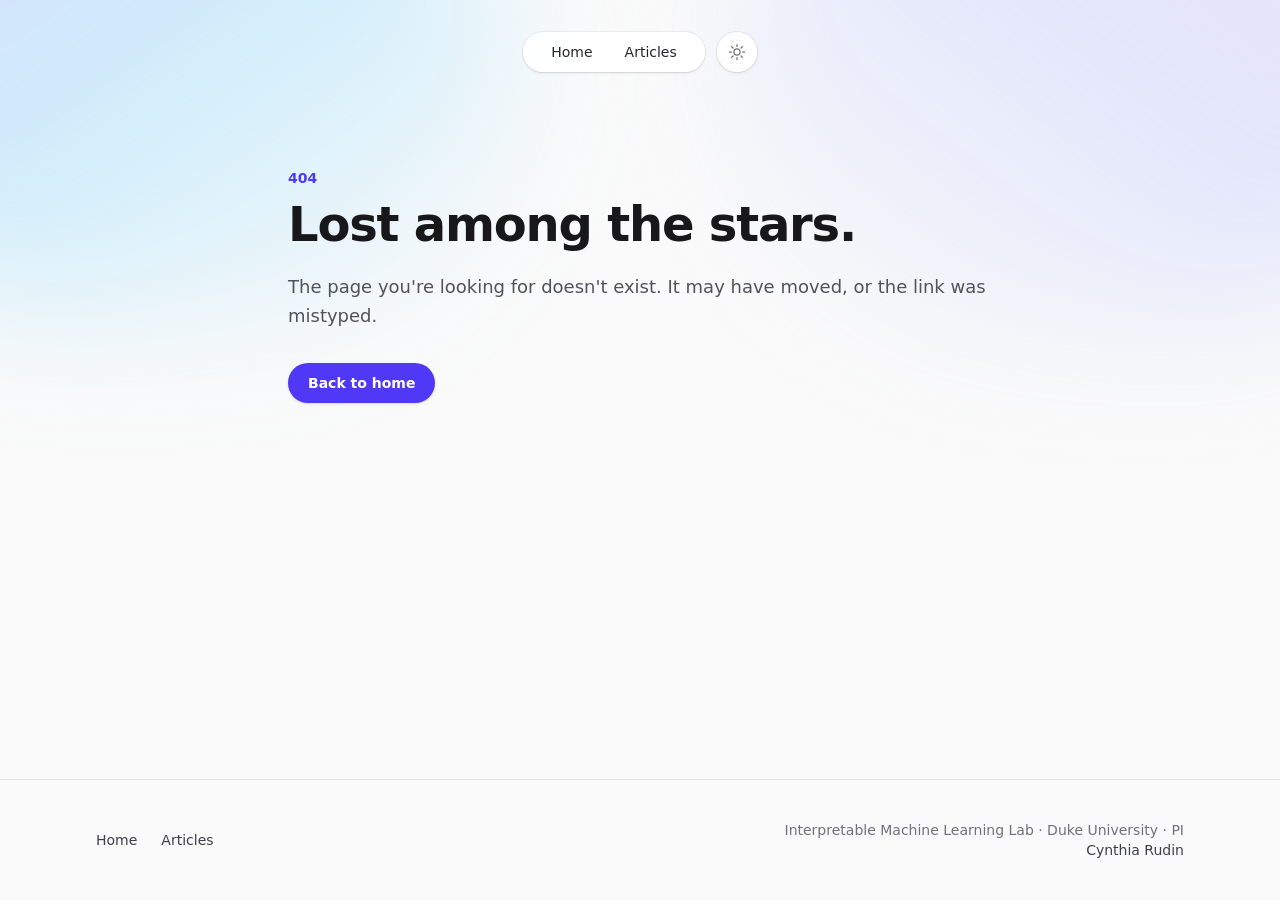
==== commit 766f30be: "Deploy: remove the About page and the unofficial-site notice Static export of DRBlog1 @ 327d45f.  - " ====
--- a/404/index.html
+++ b/404/index.html
@@ -1 +1 @@
-<!DOCTYPE html><!--WsO7PQ9pnw5UcRoHKHS0M--><html lang="en"><head><meta charSet="utf-8"/><meta name="viewport" content="width=device-width, initial-scale=1"/><link rel="stylesheet" href="/_next/static/css/f0c6f0d70921acb3.css" data-precedence="next"/><link rel="preload" as="script" fetchPriority="low" href="/_next/static/chunks/webpack-74c939c87fa0092a.js"/><script src="/_next/static/chunks/4bd1b696-c023c6e3521b1417.js" async=""></script><script src="/_next/static/chunks/255-64e783496c90356a.js" async=""></script><script src="/_next/static/chunks/main-app-7a880c9de5c84489.js" async=""></script><script src="/_next/static/chunks/619-ba102abea3e3d0e4.js" async=""></script><script src="/_next/static/chunks/app/layout-2fdeb99e5b8a7052.js" async=""></script><script src="/_next/static/chunks/app/page-ad895fd159a116a9.js" async=""></script><meta name="robots" content="noindex"/><title>Interpretable Machine Learning Lab</title><meta name="description" content="Interactive write-ups from the Interpretable Machine Learning Lab at Duke University, whose PI is Cynthia Rudin. The lab designs machine learning models whose reasoning processes people can understand: extremely sparse models, interpretable neural networks, interpretable matching methods for causal inference, and dimension reduction for data visualization."/><link rel="alternate" type="application/rss+xml" title="Interpretable ML Lab RSS feed" href="https://interpretablemachinelearninglab.github.io/rss.xml"/><meta property="og:title" content="Interpretable Machine Learning Lab"/><meta property="og:description" content="Interactive write-ups from the Interpretable Machine Learning Lab at Duke University, whose PI is Cynthia Rudin. The lab designs machine learning models whose reasoning processes people can understand: extremely sparse models, interpretable neural networks, interpretable matching methods for causal inference, and dimension reduction for data visualization."/><meta property="og:url" content="https://interpretablemachinelearninglab.github.io/"/><meta property="og:site_name" content="Interpretable ML Lab"/><meta property="og:locale" content="en_US"/><meta property="og:type" content="website"/><meta name="twitter:card" content="summary_large_image"/><meta name="twitter:title" content="Interpretable Machine Learning Lab"/><meta name="twitter:description" content="Interactive write-ups from the Interpretable Machine Learning Lab at Duke University, whose PI is Cynthia Rudin. The lab designs machine learning models whose reasoning processes people can understand: extremely sparse models, interpretable neural networks, interpretable matching methods for causal inference, and dimension reduction for data visualization."/><link rel="icon" href="/icon.svg?57407d4e112508c5" type="image/svg+xml" sizes="any"/><script>(function(){try{var t=localStorage.getItem("theme");var d=t==="dark"||(t!=="light"&&window.matchMedia("(prefers-color-scheme: dark)").matches);document.documentElement.classList.toggle("dark",d)}catch(e){}})();</script><script src="/_next/static/chunks/polyfills-42372ed130431b0a.js" noModule=""></script></head><body class="flex min-h-screen flex-col bg-zinc-50 text-zinc-900 antialiased dark:bg-zinc-900 dark:text-zinc-100"><div hidden=""><!--$--><!--/$--></div><div class="relative flex min-h-screen w-full flex-col overflow-x-clip"><div aria-hidden="true" class="pointer-events-none absolute inset-x-0 top-0 -z-10 h-[36rem] overflow-hidden"><div class="absolute -top-40 -left-40 h-[30rem] w-[42rem] rounded-full bg-linear-to-br from-indigo-300/50 via-sky-300/30 to-transparent blur-3xl dark:from-indigo-500/20 dark:via-sky-500/10"></div><div class="absolute -top-52 -right-40 h-[34rem] w-[44rem] rounded-full bg-linear-to-bl from-violet-300/40 via-indigo-300/25 to-transparent blur-3xl dark:from-violet-500/15 dark:via-indigo-500/10"></div></div><header class="relative z-50 flex justify-center pt-6 sm:pt-8"><div class="flex items-center gap-3"><nav class="hidden rounded-full bg-white/90 px-3 text-sm font-medium text-zinc-800 shadow-sm ring-1 ring-zinc-900/5 backdrop-blur md:block dark:bg-zinc-800/90 dark:text-zinc-200 dark:ring-white/10"><ul class="flex items-center"><li><a class="relative block px-4 py-2.5 transition hover:text-indigo-600 dark:hover:text-indigo-400" href="/">Home</a></li><li><a class="relative block px-4 py-2.5 transition hover:text-indigo-600 dark:hover:text-indigo-400" href="/articles/">Articles</a></li><li><a class="relative block px-4 py-2.5 transition hover:text-indigo-600 dark:hover:text-indigo-400" href="/about/">About</a></li></ul></nav><div class="relative md:hidden"><button type="button" aria-expanded="false" aria-controls="mobile-nav" class="flex items-center gap-1.5 rounded-full bg-white/90 px-4 py-2.5 text-sm font-medium text-zinc-800 shadow-sm ring-1 ring-zinc-900/5 backdrop-blur dark:bg-zinc-800/90 dark:text-zinc-200 dark:ring-white/10">Menu<svg viewBox="0 0 16 16" aria-hidden="true" fill="none" stroke="currentColor" stroke-width="1.5" stroke-linecap="round" stroke-linejoin="round" class="h-3.5 w-3.5 text-zinc-500 transition-transform "><path d="m4 6.5 4 4 4-4"></path></svg></button></div><button type="button" aria-label="Toggle dark mode" class="group rounded-full bg-white/90 p-2.5 shadow-sm ring-1 ring-zinc-900/5 backdrop-blur transition dark:bg-zinc-800/90 dark:ring-white/10"><svg viewBox="0 0 24 24" aria-hidden="true" fill="none" stroke="currentColor" stroke-width="1.5" stroke-linecap="round" stroke-linejoin="round" class="h-5 w-5 text-zinc-500 transition group-hover:text-indigo-500 dark:hidden"><path d="M12 3v2.25m6.364.386-1.591 1.591M21 12h-2.25m-.386 6.364-1.591-1.591M12 18.75V21m-4.773-4.227-1.591 1.591M5.25 12H3m4.227-4.773L5.636 5.636M15.75 12a3.75 3.75 0 1 1-7.5 0 3.75 3.75 0 0 1 7.5 0Z"></path></svg><svg viewBox="0 0 24 24" aria-hidden="true" fill="none" stroke="currentColor" stroke-width="1.5" stroke-linecap="round" stroke-linejoin="round" class="hidden h-5 w-5 text-zinc-400 transition group-hover:text-indigo-400 dark:block"><path d="M21.752 15.002A9.72 9.72 0 0 1 18 15.75c-5.385 0-9.75-4.365-9.75-9.75 0-1.33.266-2.597.748-3.752A9.753 9.753 0 0 0 3 11.25C3 16.635 7.365 21 12.75 21a9.753 9.753 0 0 0 9.002-5.998Z"></path></svg></button></div></header><main class="flex-1"><div><div class="mx-auto w-full max-w-2xl lg:max-w-3xl px-5 pt-14 sm:px-6 sm:pt-20 lg:px-8 lg:pt-24 flex flex-col items-start"><p class="text-sm font-semibold text-indigo-600 dark:text-indigo-400">404</p><h1 class="mt-3 text-4xl font-bold tracking-tight text-zinc-900 sm:text-5xl dark:text-zinc-100">Lost among the stars.</h1><p class="mt-6 text-base leading-relaxed sm:text-lg sm:leading-relaxed text-zinc-600 dark:text-zinc-400">The page you&#x27;re looking for doesn&#x27;t exist. It may have moved, or the link was mistyped.</p><a class="mt-8 rounded-full bg-indigo-600 px-5 py-2.5 text-sm font-semibold text-white shadow-sm transition hover:bg-indigo-500 dark:bg-indigo-500 dark:hover:bg-indigo-400" href="/">Back to home</a></div></div><!--$--><!--/$--></main><footer class="mt-24 border-t border-zinc-200 dark:border-zinc-800"><div class="mx-auto flex max-w-5xl flex-col items-center gap-6 px-5 py-10 sm:flex-row sm:justify-between sm:px-6 lg:px-8 xl:max-w-6xl"><nav aria-label="Footer"><ul class="flex items-center gap-6 text-sm font-medium text-zinc-700 dark:text-zinc-300"><li><a class="transition hover:text-indigo-600 dark:hover:text-indigo-400" href="/">Home</a></li><li><a class="transition hover:text-indigo-600 dark:hover:text-indigo-400" href="/articles/">Articles</a></li><li><a class="transition hover:text-indigo-600 dark:hover:text-indigo-400" href="/about/">About</a></li></ul></nav><div class="flex max-w-md flex-col items-center gap-1 text-sm text-zinc-500 sm:items-end sm:text-right dark:text-zinc-400"><p>Interpretable Machine Learning Lab<!-- --> · Duke University · PI<!-- --> <a href="https://users.cs.duke.edu/~cynthia/home.html" target="_blank" rel="noopener noreferrer" class="font-medium text-zinc-700 transition hover:text-indigo-600 dark:text-zinc-300 dark:hover:text-indigo-400">Cynthia Rudin</a></p><p class="text-sm text-zinc-500 dark:text-zinc-400 sm:text-right">An unofficial site, built and maintained by lab members. Not reviewed or endorsed by the lab&#x27;s PI.<!-- --> <a href="https://users.cs.duke.edu/~cynthia/lab.html" target="_blank" rel="noopener noreferrer" class="font-medium text-zinc-700 transition hover:text-indigo-600 dark:text-zinc-300 dark:hover:text-indigo-400">Official lab page →</a></p></div></div></footer></div><script src="/_next/static/chunks/webpack-74c939c87fa0092a.js" id="_R_" async=""></script><script>(self.__next_f=self.__next_f||[]).push([0])</script><script>self.__next_f.push([1,"1:\"$Sreact.fragment\"\n2:I[827,[\"619\",\"static/chunks/619-ba102abea3e3d0e4.js\",\"177\",\"static/chunks/app/layout-2fdeb99e5b8a7052.js\"],\"Header\"]\n3:I[9766,[],\"\"]\n4:I[8924,[],\"\"]\n5:I[2619,[\"619\",\"static/chunks/619-ba102abea3e3d0e4.js\",\"974\",\"static/chunks/app/page-ad895fd159a116a9.js\"],\"\"]\na:I[7150,[],\"\"]\n:HL[\"/_next/static/css/f0c6f0d70921acb3.css\",\"style\"]\n"])</script><script>self.__next_f.push([1,"0:{\"P\":null,\"b\":\"WsO7PQ9pnw5UcRoHKHS0M\",\"p\":\"\",\"c\":[\"\",\"_not-found\",\"\"],\"i\":false,\"f\":[[[\"\",{\"children\":[\"/_not-found\",{\"children\":[\"__PAGE__\",{}]}]},\"$undefined\",\"$undefined\",true],[\"\",[\"$\",\"$1\",\"c\",{\"children\":[[[\"$\",\"link\",\"0\",{\"rel\":\"stylesheet\",\"href\":\"/_next/static/css/f0c6f0d70921acb3.css\",\"precedence\":\"next\",\"crossOrigin\":\"$undefined\",\"nonce\":\"$undefined\"}]],[\"$\",\"html\",null,{\"lang\":\"en\",\"suppressHydrationWarning\":true,\"children\":[[\"$\",\"head\",null,{\"children\":[\"$\",\"script\",null,{\"dangerouslySetInnerHTML\":{\"__html\":\"(function(){try{var t=localStorage.getItem(\\\"theme\\\");var d=t===\\\"dark\\\"||(t!==\\\"light\\\"\u0026\u0026window.matchMedia(\\\"(prefers-color-scheme: dark)\\\").matches);document.documentElement.classList.toggle(\\\"dark\\\",d)}catch(e){}})();\"}}]}],[\"$\",\"body\",null,{\"className\":\"flex min-h-screen flex-col bg-zinc-50 text-zinc-900 antialiased dark:bg-zinc-900 dark:text-zinc-100\",\"children\":[\"$\",\"div\",null,{\"className\":\"relative flex min-h-screen w-full flex-col overflow-x-clip\",\"children\":[[\"$\",\"div\",null,{\"aria-hidden\":\"true\",\"className\":\"pointer-events-none absolute inset-x-0 top-0 -z-10 h-[36rem] overflow-hidden\",\"children\":[[\"$\",\"div\",null,{\"className\":\"absolute -top-40 -left-40 h-[30rem] w-[42rem] rounded-full bg-linear-to-br from-indigo-300/50 via-sky-300/30 to-transparent blur-3xl dark:from-indigo-500/20 dark:via-sky-500/10\"}],[\"$\",\"div\",null,{\"className\":\"absolute -top-52 -right-40 h-[34rem] w-[44rem] rounded-full bg-linear-to-bl from-violet-300/40 via-indigo-300/25 to-transparent blur-3xl dark:from-violet-500/15 dark:via-indigo-500/10\"}]]}],[\"$\",\"$L2\",null,{}],[\"$\",\"main\",null,{\"className\":\"flex-1\",\"children\":[\"$\",\"$L3\",null,{\"parallelRouterKey\":\"children\",\"error\":\"$undefined\",\"errorStyles\":\"$undefined\",\"errorScripts\":\"$undefined\",\"template\":[\"$\",\"$L4\",null,{}],\"templateStyles\":\"$undefined\",\"templateScripts\":\"$undefined\",\"notFound\":[[\"$\",\"div\",null,{\"children\":[\"$\",\"div\",null,{\"className\":\"mx-auto w-full max-w-2xl lg:max-w-3xl px-5 pt-14 sm:px-6 sm:pt-20 lg:px-8 lg:pt-24 flex flex-col items-start\",\"children\":[[\"$\",\"p\",null,{\"className\":\"text-sm font-semibold text-indigo-600 dark:text-indigo-400\",\"children\":\"404\"}],[\"$\",\"h1\",null,{\"className\":\"mt-3 text-4xl font-bold tracking-tight text-zinc-900 sm:text-5xl dark:text-zinc-100\",\"children\":\"Lost among the stars.\"}],[\"$\",\"p\",null,{\"className\":\"mt-6 text-base leading-relaxed sm:text-lg sm:leading-relaxed text-zinc-600 dark:text-zinc-400\",\"children\":\"The page you're looking for doesn't exist. It may have moved, or the link was mistyped.\"}],[\"$\",\"$L5\",null,{\"href\":\"/\",\"className\":\"mt-8 rounded-full bg-indigo-600 px-5 py-2.5 text-sm font-semibold text-white shadow-sm transition hover:bg-indigo-500 dark:bg-indigo-500 dark:hover:bg-indigo-400\",\"children\":\"Back to home\"}]]}]}],[]],\"forbidden\":\"$undefined\",\"unauthorized\":\"$undefined\"}]}],[\"$\",\"footer\",null,{\"className\":\"mt-24 border-t border-zinc-200 dark:border-zinc-800\",\"children\":[\"$\",\"div\",null,{\"className\":\"mx-auto flex max-w-5xl flex-col items-center gap-6 px-5 py-10 sm:flex-row sm:justify-between sm:px-6 lg:px-8 xl:max-w-6xl\",\"children\":[[\"$\",\"nav\",null,{\"aria-label\":\"Footer\",\"children\":[\"$\",\"ul\",null,{\"className\":\"flex items-center gap-6 text-sm font-medium text-zinc-700 dark:text-zinc-300\",\"children\":[[\"$\",\"li\",\"/\",{\"children\":[\"$\",\"$L5\",null,{\"href\":\"/\",\"className\":\"transition hover:text-indigo-600 dark:hover:text-indigo-400\",\"children\":\"Home\"}]}],[\"$\",\"li\",\"/articles\",{\"children\":[\"$\",\"$L5\",null,{\"href\":\"/articles\",\"className\":\"transition hover:text-indigo-600 dark:hover:text-indigo-400\",\"children\":\"Articles\"}]}],[\"$\",\"li\",\"/about\",{\"children\":[\"$\",\"$L5\",null,{\"href\":\"/about\",\"className\":\"transition hover:text-indigo-600 dark:hover:text-indigo-400\",\"children\":\"About\"}]}]]}]}],[\"$\",\"div\",null,{\"className\":\"flex max-w-md flex-col items-center gap-1 text-sm text-zinc-500 sm:items-end sm:text-right dark:text-zinc-400\",\"children\":[[\"$\",\"p\",null,{\"children\":[\"Interpretable Machine Learning Lab\",\" · Duke University · PI\",\" \",[\"$\",\"a\",null,{\"href\":\"https://users.cs.duke.edu/~cynthia/home.html\",\"target\":\"_blank\",\"rel\":\"noopener noreferrer\",\"className\":\"font-medium text-zinc-700 transition hover:text-indigo-600 dark:text-zinc-300 dark:hover:text-indigo-400\",\"children\":\"Cynthia Rudin\"}]]}],\"$L6\"]}]]}]}]]}]}]]}]]}],{\"children\":[\"/_not-found\",\"$L7\",{\"children\":[\"__PAGE__\",\"$L8\",{},null,false]},null,false]},null,false],\"$L9\",false]],\"m\":\"$undefined\",\"G\":[\"$a\",[]],\"s\":false,\"S\":true}\n"])</script><script>self.__next_f.push([1,"b:I[4431,[],\"OutletBoundary\"]\nd:I[5278,[],\"AsyncMetadataOutlet\"]\nf:I[4431,[],\"ViewportBoundary\"]\n11:I[4431,[],\"MetadataBoundary\"]\n12:\"$Sreact.suspense\"\n6:[\"$\",\"p\",null,{\"className\":\"text-sm text-zinc-500 dark:text-zinc-400 sm:text-right\",\"children\":[\"An unofficial site, built and maintained by lab members. Not reviewed or endorsed by the lab's PI.\",\" \",[\"$\",\"a\",null,{\"href\":\"https://users.cs.duke.edu/~cynthia/lab.html\",\"target\":\"_blank\",\"rel\":\"noopener noreferrer\",\"className\":\"font-medium text-zinc-700 transition hover:text-indigo-600 dark:text-zinc-300 dark:hover:text-indigo-400\",\"children\":\"Official lab page →\"}]]}]\n7:[\"$\",\"$1\",\"c\",{\"children\":[null,[\"$\",\"$L3\",null,{\"parallelRouterKey\":\"children\",\"error\":\"$undefined\",\"errorStyles\":\"$undefined\",\"errorScripts\":\"$undefined\",\"template\":[\"$\",\"$L4\",null,{}],\"templateStyles\":\"$undefined\",\"templateScripts\":\"$undefined\",\"notFound\":\"$undefined\",\"forbidden\":\"$undefined\",\"unauthorized\":\"$undefined\"}]]}]\n"])</script><script>self.__next_f.push([1,"8:[\"$\",\"$1\",\"c\",{\"children\":[[\"$\",\"div\",null,{\"children\":[\"$\",\"div\",null,{\"className\":\"mx-auto w-full max-w-2xl lg:max-w-3xl px-5 pt-14 sm:px-6 sm:pt-20 lg:px-8 lg:pt-24 flex flex-col items-start\",\"children\":[[\"$\",\"p\",null,{\"className\":\"text-sm font-semibold text-indigo-600 dark:text-indigo-400\",\"children\":\"404\"}],[\"$\",\"h1\",null,{\"className\":\"mt-3 text-4xl font-bold tracking-tight text-zinc-900 sm:text-5xl dark:text-zinc-100\",\"children\":\"Lost among the stars.\"}],[\"$\",\"p\",null,{\"className\":\"mt-6 text-base leading-relaxed sm:text-lg sm:leading-relaxed text-zinc-600 dark:text-zinc-400\",\"children\":\"The page you're looking for doesn't exist. It may have moved, or the link was mistyped.\"}],[\"$\",\"$L5\",null,{\"href\":\"/\",\"className\":\"mt-8 rounded-full bg-indigo-600 px-5 py-2.5 text-sm font-semibold text-white shadow-sm transition hover:bg-indigo-500 dark:bg-indigo-500 dark:hover:bg-indigo-400\",\"children\":\"Back to home\"}]]}]}],null,[\"$\",\"$Lb\",null,{\"children\":[\"$Lc\",[\"$\",\"$Ld\",null,{\"promise\":\"$@e\"}]]}]]}]\n"])</script><script>self.__next_f.push([1,"9:[\"$\",\"$1\",\"h\",{\"children\":[[\"$\",\"meta\",null,{\"name\":\"robots\",\"content\":\"noindex\"}],[[\"$\",\"$Lf\",null,{\"children\":\"$L10\"}],null],[\"$\",\"$L11\",null,{\"children\":[\"$\",\"div\",null,{\"hidden\":true,\"children\":[\"$\",\"$12\",null,{\"fallback\":null,\"children\":\"$L13\"}]}]}]]}]\n"])</script><script>self.__next_f.push([1,"10:[[\"$\",\"meta\",\"0\",{\"charSet\":\"utf-8\"}],[\"$\",\"meta\",\"1\",{\"name\":\"viewport\",\"content\":\"width=device-width, initial-scale=1\"}]]\nc:null\n"])</script><script>self.__next_f.push([1,"14:I[622,[],\"IconMark\"]\n"])</script><script>self.__next_f.push([1,"e:{\"metadata\":[[\"$\",\"title\",\"0\",{\"children\":\"Interpretable Machine Learning Lab\"}],[\"$\",\"meta\",\"1\",{\"name\":\"description\",\"content\":\"Interactive write-ups from the Interpretable Machine Learning Lab at Duke University, whose PI is Cynthia Rudin. The lab designs machine learning models whose reasoning processes people can understand: extremely sparse models, interpretable neural networks, interpretable matching methods for causal inference, and dimension reduction for data visualization.\"}],[\"$\",\"link\",\"2\",{\"rel\":\"alternate\",\"type\":\"application/rss+xml\",\"title\":\"Interpretable ML Lab RSS feed\",\"href\":\"https://interpretablemachinelearninglab.github.io/rss.xml\"}],[\"$\",\"meta\",\"3\",{\"property\":\"og:title\",\"content\":\"Interpretable Machine Learning Lab\"}],[\"$\",\"meta\",\"4\",{\"property\":\"og:description\",\"content\":\"Interactive write-ups from the Interpretable Machine Learning Lab at Duke University, whose PI is Cynthia Rudin. The lab designs machine learning models whose reasoning processes people can understand: extremely sparse models, interpretable neural networks, interpretable matching methods for causal inference, and dimension reduction for data visualization.\"}],[\"$\",\"meta\",\"5\",{\"property\":\"og:url\",\"content\":\"https://interpretablemachinelearninglab.github.io/\"}],[\"$\",\"meta\",\"6\",{\"property\":\"og:site_name\",\"content\":\"Interpretable ML Lab\"}],[\"$\",\"meta\",\"7\",{\"property\":\"og:locale\",\"content\":\"en_US\"}],[\"$\",\"meta\",\"8\",{\"property\":\"og:type\",\"content\":\"website\"}],[\"$\",\"meta\",\"9\",{\"name\":\"twitter:card\",\"content\":\"summary_large_image\"}],[\"$\",\"meta\",\"10\",{\"name\":\"twitter:title\",\"content\":\"Interpretable Machine Learning Lab\"}],[\"$\",\"meta\",\"11\",{\"name\":\"twitter:description\",\"content\":\"Interactive write-ups from the Interpretable Machine Learning Lab at Duke University, whose PI is Cynthia Rudin. The lab designs machine learning models whose reasoning processes people can understand: extremely sparse models, interpretable neural networks, interpretable matching methods for causal inference, and dimension reduction for data visualization.\"}],[\"$\",\"link\",\"12\",{\"rel\":\"icon\",\"href\":\"/icon.svg?57407d4e112508c5\",\"type\":\"image/svg+xml\",\"sizes\":\"any\"}],[\"$\",\"$L14\",\"13\",{}]],\"error\":null,\"digest\":\"$undefined\"}\n"])</script><script>self.__next_f.push([1,"13:\"$e:metadata\"\n"])</script></body></html>+<!DOCTYPE html><!--9qfywd9Z0oYTOBRDNCAja--><html lang="en"><head><meta charSet="utf-8"/><meta name="viewport" content="width=device-width, initial-scale=1"/><link rel="stylesheet" href="/_next/static/css/278f75ba32900e50.css" data-precedence="next"/><link rel="preload" as="script" fetchPriority="low" href="/_next/static/chunks/webpack-74c939c87fa0092a.js"/><script src="/_next/static/chunks/4bd1b696-c023c6e3521b1417.js" async=""></script><script src="/_next/static/chunks/255-64e783496c90356a.js" async=""></script><script src="/_next/static/chunks/main-app-7a880c9de5c84489.js" async=""></script><script src="/_next/static/chunks/619-ba102abea3e3d0e4.js" async=""></script><script src="/_next/static/chunks/app/layout-dafcce36ae38b284.js" async=""></script><script src="/_next/static/chunks/app/page-ad895fd159a116a9.js" async=""></script><meta name="robots" content="noindex"/><title>Interpretable Machine Learning Lab</title><meta name="description" content="Interactive write-ups from the Interpretable Machine Learning Lab at Duke University, whose PI is Cynthia Rudin. The lab designs machine learning models whose reasoning processes people can understand: extremely sparse models, interpretable neural networks, interpretable matching methods for causal inference, and dimension reduction for data visualization."/><link rel="alternate" type="application/rss+xml" title="Interpretable ML Lab RSS feed" href="https://interpretablemachinelearninglab.github.io/rss.xml"/><meta property="og:title" content="Interpretable Machine Learning Lab"/><meta property="og:description" content="Interactive write-ups from the Interpretable Machine Learning Lab at Duke University, whose PI is Cynthia Rudin. The lab designs machine learning models whose reasoning processes people can understand: extremely sparse models, interpretable neural networks, interpretable matching methods for causal inference, and dimension reduction for data visualization."/><meta property="og:url" content="https://interpretablemachinelearninglab.github.io/"/><meta property="og:site_name" content="Interpretable ML Lab"/><meta property="og:locale" content="en_US"/><meta property="og:type" content="website"/><meta name="twitter:card" content="summary_large_image"/><meta name="twitter:title" content="Interpretable Machine Learning Lab"/><meta name="twitter:description" content="Interactive write-ups from the Interpretable Machine Learning Lab at Duke University, whose PI is Cynthia Rudin. The lab designs machine learning models whose reasoning processes people can understand: extremely sparse models, interpretable neural networks, interpretable matching methods for causal inference, and dimension reduction for data visualization."/><link rel="icon" href="/icon.svg?57407d4e112508c5" type="image/svg+xml" sizes="any"/><script>(function(){try{var t=localStorage.getItem("theme");var d=t==="dark"||(t!=="light"&&window.matchMedia("(prefers-color-scheme: dark)").matches);document.documentElement.classList.toggle("dark",d)}catch(e){}})();</script><script src="/_next/static/chunks/polyfills-42372ed130431b0a.js" noModule=""></script></head><body class="flex min-h-screen flex-col bg-zinc-50 text-zinc-900 antialiased dark:bg-zinc-900 dark:text-zinc-100"><div hidden=""><!--$--><!--/$--></div><div class="relative flex min-h-screen w-full flex-col overflow-x-clip"><div aria-hidden="true" class="pointer-events-none absolute inset-x-0 top-0 -z-10 h-[36rem] overflow-hidden"><div class="absolute -top-40 -left-40 h-[30rem] w-[42rem] rounded-full bg-linear-to-br from-indigo-300/50 via-sky-300/30 to-transparent blur-3xl dark:from-indigo-500/20 dark:via-sky-500/10"></div><div class="absolute -top-52 -right-40 h-[34rem] w-[44rem] rounded-full bg-linear-to-bl from-violet-300/40 via-indigo-300/25 to-transparent blur-3xl dark:from-violet-500/15 dark:via-indigo-500/10"></div></div><header class="relative z-50 flex justify-center pt-6 sm:pt-8"><div class="flex items-center gap-3"><nav class="hidden rounded-full bg-white/90 px-3 text-sm font-medium text-zinc-800 shadow-sm ring-1 ring-zinc-900/5 backdrop-blur md:block dark:bg-zinc-800/90 dark:text-zinc-200 dark:ring-white/10"><ul class="flex items-center"><li><a class="relative block px-4 py-2.5 transition hover:text-indigo-600 dark:hover:text-indigo-400" href="/">Home</a></li><li><a class="relative block px-4 py-2.5 transition hover:text-indigo-600 dark:hover:text-indigo-400" href="/articles/">Articles</a></li></ul></nav><div class="relative md:hidden"><button type="button" aria-expanded="false" aria-controls="mobile-nav" class="flex items-center gap-1.5 rounded-full bg-white/90 px-4 py-2.5 text-sm font-medium text-zinc-800 shadow-sm ring-1 ring-zinc-900/5 backdrop-blur dark:bg-zinc-800/90 dark:text-zinc-200 dark:ring-white/10">Menu<svg viewBox="0 0 16 16" aria-hidden="true" fill="none" stroke="currentColor" stroke-width="1.5" stroke-linecap="round" stroke-linejoin="round" class="h-3.5 w-3.5 text-zinc-500 transition-transform "><path d="m4 6.5 4 4 4-4"></path></svg></button></div><button type="button" aria-label="Toggle dark mode" class="group rounded-full bg-white/90 p-2.5 shadow-sm ring-1 ring-zinc-900/5 backdrop-blur transition dark:bg-zinc-800/90 dark:ring-white/10"><svg viewBox="0 0 24 24" aria-hidden="true" fill="none" stroke="currentColor" stroke-width="1.5" stroke-linecap="round" stroke-linejoin="round" class="h-5 w-5 text-zinc-500 transition group-hover:text-indigo-500 dark:hidden"><path d="M12 3v2.25m6.364.386-1.591 1.591M21 12h-2.25m-.386 6.364-1.591-1.591M12 18.75V21m-4.773-4.227-1.591 1.591M5.25 12H3m4.227-4.773L5.636 5.636M15.75 12a3.75 3.75 0 1 1-7.5 0 3.75 3.75 0 0 1 7.5 0Z"></path></svg><svg viewBox="0 0 24 24" aria-hidden="true" fill="none" stroke="currentColor" stroke-width="1.5" stroke-linecap="round" stroke-linejoin="round" class="hidden h-5 w-5 text-zinc-400 transition group-hover:text-indigo-400 dark:block"><path d="M21.752 15.002A9.72 9.72 0 0 1 18 15.75c-5.385 0-9.75-4.365-9.75-9.75 0-1.33.266-2.597.748-3.752A9.753 9.753 0 0 0 3 11.25C3 16.635 7.365 21 12.75 21a9.753 9.753 0 0 0 9.002-5.998Z"></path></svg></button></div></header><main class="flex-1"><div><div class="mx-auto w-full max-w-2xl lg:max-w-3xl px-5 pt-14 sm:px-6 sm:pt-20 lg:px-8 lg:pt-24 flex flex-col items-start"><p class="text-sm font-semibold text-indigo-600 dark:text-indigo-400">404</p><h1 class="mt-3 text-4xl font-bold tracking-tight text-zinc-900 sm:text-5xl dark:text-zinc-100">Lost among the stars.</h1><p class="mt-6 text-base leading-relaxed sm:text-lg sm:leading-relaxed text-zinc-600 dark:text-zinc-400">The page you&#x27;re looking for doesn&#x27;t exist. It may have moved, or the link was mistyped.</p><a class="mt-8 rounded-full bg-indigo-600 px-5 py-2.5 text-sm font-semibold text-white shadow-sm transition hover:bg-indigo-500 dark:bg-indigo-500 dark:hover:bg-indigo-400" href="/">Back to home</a></div></div><!--$--><!--/$--></main><footer class="mt-24 border-t border-zinc-200 dark:border-zinc-800"><div class="mx-auto flex max-w-5xl flex-col items-center gap-6 px-5 py-10 sm:flex-row sm:justify-between sm:px-6 lg:px-8 xl:max-w-6xl"><nav aria-label="Footer"><ul class="flex items-center gap-6 text-sm font-medium text-zinc-700 dark:text-zinc-300"><li><a class="transition hover:text-indigo-600 dark:hover:text-indigo-400" href="/">Home</a></li><li><a class="transition hover:text-indigo-600 dark:hover:text-indigo-400" href="/articles/">Articles</a></li></ul></nav><div class="flex max-w-md flex-col items-center gap-1 text-sm text-zinc-500 sm:items-end sm:text-right dark:text-zinc-400"><p>Interpretable Machine Learning Lab<!-- --> · Duke University · PI<!-- --> <a href="https://users.cs.duke.edu/~cynthia/home.html" target="_blank" rel="noopener noreferrer" class="font-medium text-zinc-700 transition hover:text-indigo-600 dark:text-zinc-300 dark:hover:text-indigo-400">Cynthia Rudin</a></p></div></div></footer></div><script src="/_next/static/chunks/webpack-74c939c87fa0092a.js" id="_R_" async=""></script><script>(self.__next_f=self.__next_f||[]).push([0])</script><script>self.__next_f.push([1,"1:\"$Sreact.fragment\"\n2:I[827,[\"619\",\"static/chunks/619-ba102abea3e3d0e4.js\",\"177\",\"static/chunks/app/layout-dafcce36ae38b284.js\"],\"Header\"]\n3:I[9766,[],\"\"]\n4:I[8924,[],\"\"]\n5:I[2619,[\"619\",\"static/chunks/619-ba102abea3e3d0e4.js\",\"974\",\"static/chunks/app/page-ad895fd159a116a9.js\"],\"\"]\n9:I[7150,[],\"\"]\n:HL[\"/_next/static/css/278f75ba32900e50.css\",\"style\"]\n"])</script><script>self.__next_f.push([1,"0:{\"P\":null,\"b\":\"9qfywd9Z0oYTOBRDNCAja\",\"p\":\"\",\"c\":[\"\",\"_not-found\",\"\"],\"i\":false,\"f\":[[[\"\",{\"children\":[\"/_not-found\",{\"children\":[\"__PAGE__\",{}]}]},\"$undefined\",\"$undefined\",true],[\"\",[\"$\",\"$1\",\"c\",{\"children\":[[[\"$\",\"link\",\"0\",{\"rel\":\"stylesheet\",\"href\":\"/_next/static/css/278f75ba32900e50.css\",\"precedence\":\"next\",\"crossOrigin\":\"$undefined\",\"nonce\":\"$undefined\"}]],[\"$\",\"html\",null,{\"lang\":\"en\",\"suppressHydrationWarning\":true,\"children\":[[\"$\",\"head\",null,{\"children\":[\"$\",\"script\",null,{\"dangerouslySetInnerHTML\":{\"__html\":\"(function(){try{var t=localStorage.getItem(\\\"theme\\\");var d=t===\\\"dark\\\"||(t!==\\\"light\\\"\u0026\u0026window.matchMedia(\\\"(prefers-color-scheme: dark)\\\").matches);document.documentElement.classList.toggle(\\\"dark\\\",d)}catch(e){}})();\"}}]}],[\"$\",\"body\",null,{\"className\":\"flex min-h-screen flex-col bg-zinc-50 text-zinc-900 antialiased dark:bg-zinc-900 dark:text-zinc-100\",\"children\":[\"$\",\"div\",null,{\"className\":\"relative flex min-h-screen w-full flex-col overflow-x-clip\",\"children\":[[\"$\",\"div\",null,{\"aria-hidden\":\"true\",\"className\":\"pointer-events-none absolute inset-x-0 top-0 -z-10 h-[36rem] overflow-hidden\",\"children\":[[\"$\",\"div\",null,{\"className\":\"absolute -top-40 -left-40 h-[30rem] w-[42rem] rounded-full bg-linear-to-br from-indigo-300/50 via-sky-300/30 to-transparent blur-3xl dark:from-indigo-500/20 dark:via-sky-500/10\"}],[\"$\",\"div\",null,{\"className\":\"absolute -top-52 -right-40 h-[34rem] w-[44rem] rounded-full bg-linear-to-bl from-violet-300/40 via-indigo-300/25 to-transparent blur-3xl dark:from-violet-500/15 dark:via-indigo-500/10\"}]]}],[\"$\",\"$L2\",null,{}],[\"$\",\"main\",null,{\"className\":\"flex-1\",\"children\":[\"$\",\"$L3\",null,{\"parallelRouterKey\":\"children\",\"error\":\"$undefined\",\"errorStyles\":\"$undefined\",\"errorScripts\":\"$undefined\",\"template\":[\"$\",\"$L4\",null,{}],\"templateStyles\":\"$undefined\",\"templateScripts\":\"$undefined\",\"notFound\":[[\"$\",\"div\",null,{\"children\":[\"$\",\"div\",null,{\"className\":\"mx-auto w-full max-w-2xl lg:max-w-3xl px-5 pt-14 sm:px-6 sm:pt-20 lg:px-8 lg:pt-24 flex flex-col items-start\",\"children\":[[\"$\",\"p\",null,{\"className\":\"text-sm font-semibold text-indigo-600 dark:text-indigo-400\",\"children\":\"404\"}],[\"$\",\"h1\",null,{\"className\":\"mt-3 text-4xl font-bold tracking-tight text-zinc-900 sm:text-5xl dark:text-zinc-100\",\"children\":\"Lost among the stars.\"}],[\"$\",\"p\",null,{\"className\":\"mt-6 text-base leading-relaxed sm:text-lg sm:leading-relaxed text-zinc-600 dark:text-zinc-400\",\"children\":\"The page you're looking for doesn't exist. It may have moved, or the link was mistyped.\"}],[\"$\",\"$L5\",null,{\"href\":\"/\",\"className\":\"mt-8 rounded-full bg-indigo-600 px-5 py-2.5 text-sm font-semibold text-white shadow-sm transition hover:bg-indigo-500 dark:bg-indigo-500 dark:hover:bg-indigo-400\",\"children\":\"Back to home\"}]]}]}],[]],\"forbidden\":\"$undefined\",\"unauthorized\":\"$undefined\"}]}],[\"$\",\"footer\",null,{\"className\":\"mt-24 border-t border-zinc-200 dark:border-zinc-800\",\"children\":[\"$\",\"div\",null,{\"className\":\"mx-auto flex max-w-5xl flex-col items-center gap-6 px-5 py-10 sm:flex-row sm:justify-between sm:px-6 lg:px-8 xl:max-w-6xl\",\"children\":[[\"$\",\"nav\",null,{\"aria-label\":\"Footer\",\"children\":[\"$\",\"ul\",null,{\"className\":\"flex items-center gap-6 text-sm font-medium text-zinc-700 dark:text-zinc-300\",\"children\":[[\"$\",\"li\",\"/\",{\"children\":[\"$\",\"$L5\",null,{\"href\":\"/\",\"className\":\"transition hover:text-indigo-600 dark:hover:text-indigo-400\",\"children\":\"Home\"}]}],[\"$\",\"li\",\"/articles\",{\"children\":[\"$\",\"$L5\",null,{\"href\":\"/articles\",\"className\":\"transition hover:text-indigo-600 dark:hover:text-indigo-400\",\"children\":\"Articles\"}]}]]}]}],[\"$\",\"div\",null,{\"className\":\"flex max-w-md flex-col items-center gap-1 text-sm text-zinc-500 sm:items-end sm:text-right dark:text-zinc-400\",\"children\":[\"$\",\"p\",null,{\"children\":[\"Interpretable Machine Learning Lab\",\" · Duke University · PI\",\" \",[\"$\",\"a\",null,{\"href\":\"https://users.cs.duke.edu/~cynthia/home.html\",\"target\":\"_blank\",\"rel\":\"noopener noreferrer\",\"className\":\"font-medium text-zinc-700 transition hover:text-indigo-600 dark:text-zinc-300 dark:hover:text-indigo-400\",\"children\":\"Cynthia Rudin\"}]]}]}]]}]}]]}]}]]}]]}],{\"children\":[\"/_not-found\",[\"$\",\"$1\",\"c\",{\"children\":[null,\"$L6\"]}],{\"children\":[\"__PAGE__\",\"$L7\",{},null,false]},null,false]},null,false],\"$L8\",false]],\"m\":\"$undefined\",\"G\":[\"$9\",[]],\"s\":false,\"S\":true}\n"])</script><script>self.__next_f.push([1,"a:I[4431,[],\"OutletBoundary\"]\nc:I[5278,[],\"AsyncMetadataOutlet\"]\ne:I[4431,[],\"ViewportBoundary\"]\n10:I[4431,[],\"MetadataBoundary\"]\n11:\"$Sreact.suspense\"\n6:[\"$\",\"$L3\",null,{\"parallelRouterKey\":\"children\",\"error\":\"$undefined\",\"errorStyles\":\"$undefined\",\"errorScripts\":\"$undefined\",\"template\":[\"$\",\"$L4\",null,{}],\"templateStyles\":\"$undefined\",\"templateScripts\":\"$undefined\",\"notFound\":\"$undefined\",\"forbidden\":\"$undefined\",\"unauthorized\":\"$undefined\"}]\n"])</script><script>self.__next_f.push([1,"7:[\"$\",\"$1\",\"c\",{\"children\":[[\"$\",\"div\",null,{\"children\":[\"$\",\"div\",null,{\"className\":\"mx-auto w-full max-w-2xl lg:max-w-3xl px-5 pt-14 sm:px-6 sm:pt-20 lg:px-8 lg:pt-24 flex flex-col items-start\",\"children\":[[\"$\",\"p\",null,{\"className\":\"text-sm font-semibold text-indigo-600 dark:text-indigo-400\",\"children\":\"404\"}],[\"$\",\"h1\",null,{\"className\":\"mt-3 text-4xl font-bold tracking-tight text-zinc-900 sm:text-5xl dark:text-zinc-100\",\"children\":\"Lost among the stars.\"}],[\"$\",\"p\",null,{\"className\":\"mt-6 text-base leading-relaxed sm:text-lg sm:leading-relaxed text-zinc-600 dark:text-zinc-400\",\"children\":\"The page you're looking for doesn't exist. It may have moved, or the link was mistyped.\"}],[\"$\",\"$L5\",null,{\"href\":\"/\",\"className\":\"mt-8 rounded-full bg-indigo-600 px-5 py-2.5 text-sm font-semibold text-white shadow-sm transition hover:bg-indigo-500 dark:bg-indigo-500 dark:hover:bg-indigo-400\",\"children\":\"Back to home\"}]]}]}],null,[\"$\",\"$La\",null,{\"children\":[\"$Lb\",[\"$\",\"$Lc\",null,{\"promise\":\"$@d\"}]]}]]}]\n"])</script><script>self.__next_f.push([1,"8:[\"$\",\"$1\",\"h\",{\"children\":[[\"$\",\"meta\",null,{\"name\":\"robots\",\"content\":\"noindex\"}],[[\"$\",\"$Le\",null,{\"children\":\"$Lf\"}],null],[\"$\",\"$L10\",null,{\"children\":[\"$\",\"div\",null,{\"hidden\":true,\"children\":[\"$\",\"$11\",null,{\"fallback\":null,\"children\":\"$L12\"}]}]}]]}]\n"])</script><script>self.__next_f.push([1,"f:[[\"$\",\"meta\",\"0\",{\"charSet\":\"utf-8\"}],[\"$\",\"meta\",\"1\",{\"name\":\"viewport\",\"content\":\"width=device-width, initial-scale=1\"}]]\nb:null\n"])</script><script>self.__next_f.push([1,"13:I[622,[],\"IconMark\"]\n"])</script><script>self.__next_f.push([1,"d:{\"metadata\":[[\"$\",\"title\",\"0\",{\"children\":\"Interpretable Machine Learning Lab\"}],[\"$\",\"meta\",\"1\",{\"name\":\"description\",\"content\":\"Interactive write-ups from the Interpretable Machine Learning Lab at Duke University, whose PI is Cynthia Rudin. The lab designs machine learning models whose reasoning processes people can understand: extremely sparse models, interpretable neural networks, interpretable matching methods for causal inference, and dimension reduction for data visualization.\"}],[\"$\",\"link\",\"2\",{\"rel\":\"alternate\",\"type\":\"application/rss+xml\",\"title\":\"Interpretable ML Lab RSS feed\",\"href\":\"https://interpretablemachinelearninglab.github.io/rss.xml\"}],[\"$\",\"meta\",\"3\",{\"property\":\"og:title\",\"content\":\"Interpretable Machine Learning Lab\"}],[\"$\",\"meta\",\"4\",{\"property\":\"og:description\",\"content\":\"Interactive write-ups from the Interpretable Machine Learning Lab at Duke University, whose PI is Cynthia Rudin. The lab designs machine learning models whose reasoning processes people can understand: extremely sparse models, interpretable neural networks, interpretable matching methods for causal inference, and dimension reduction for data visualization.\"}],[\"$\",\"meta\",\"5\",{\"property\":\"og:url\",\"content\":\"https://interpretablemachinelearninglab.github.io/\"}],[\"$\",\"meta\",\"6\",{\"property\":\"og:site_name\",\"content\":\"Interpretable ML Lab\"}],[\"$\",\"meta\",\"7\",{\"property\":\"og:locale\",\"content\":\"en_US\"}],[\"$\",\"meta\",\"8\",{\"property\":\"og:type\",\"content\":\"website\"}],[\"$\",\"meta\",\"9\",{\"name\":\"twitter:card\",\"content\":\"summary_large_image\"}],[\"$\",\"meta\",\"10\",{\"name\":\"twitter:title\",\"content\":\"Interpretable Machine Learning Lab\"}],[\"$\",\"meta\",\"11\",{\"name\":\"twitter:description\",\"content\":\"Interactive write-ups from the Interpretable Machine Learning Lab at Duke University, whose PI is Cynthia Rudin. The lab designs machine learning models whose reasoning processes people can understand: extremely sparse models, interpretable neural networks, interpretable matching methods for causal inference, and dimension reduction for data visualization.\"}],[\"$\",\"link\",\"12\",{\"rel\":\"icon\",\"href\":\"/icon.svg?57407d4e112508c5\",\"type\":\"image/svg+xml\",\"sizes\":\"any\"}],[\"$\",\"$L13\",\"13\",{}]],\"error\":null,\"digest\":\"$undefined\"}\n"])</script><script>self.__next_f.push([1,"12:\"$d:metadata\"\n"])</script></body></html>
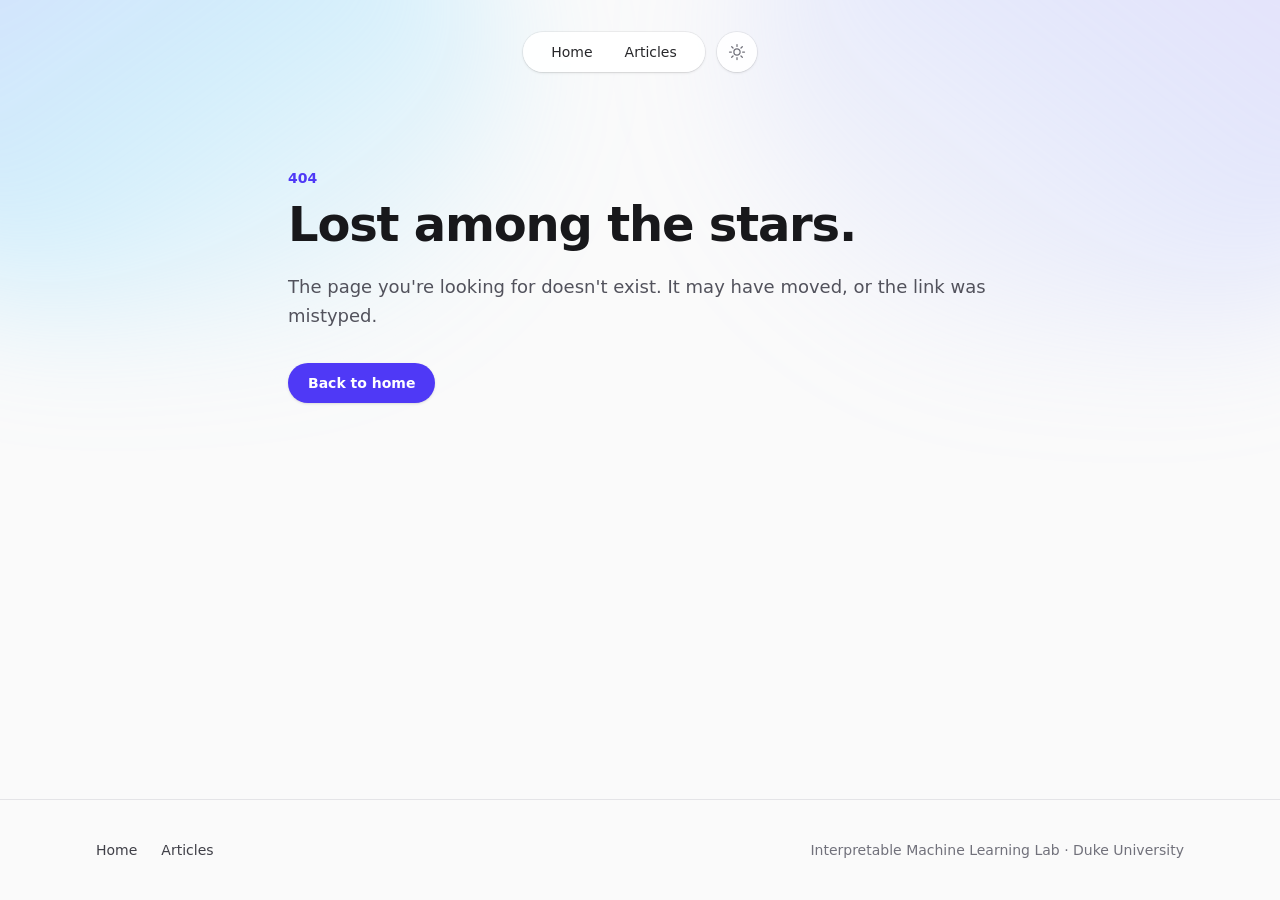
==== commit 890619e9: "Deploy: remove Cynthia Rudin from the site's own copy Static export of DRBlog1 @ 37b09a9.  Home lede" ====
--- a/404/index.html
+++ b/404/index.html
@@ -1 +1 @@
-<!DOCTYPE html><!--9qfywd9Z0oYTOBRDNCAja--><html lang="en"><head><meta charSet="utf-8"/><meta name="viewport" content="width=device-width, initial-scale=1"/><link rel="stylesheet" href="/_next/static/css/278f75ba32900e50.css" data-precedence="next"/><link rel="preload" as="script" fetchPriority="low" href="/_next/static/chunks/webpack-74c939c87fa0092a.js"/><script src="/_next/static/chunks/4bd1b696-c023c6e3521b1417.js" async=""></script><script src="/_next/static/chunks/255-64e783496c90356a.js" async=""></script><script src="/_next/static/chunks/main-app-7a880c9de5c84489.js" async=""></script><script src="/_next/static/chunks/619-ba102abea3e3d0e4.js" async=""></script><script src="/_next/static/chunks/app/layout-dafcce36ae38b284.js" async=""></script><script src="/_next/static/chunks/app/page-ad895fd159a116a9.js" async=""></script><meta name="robots" content="noindex"/><title>Interpretable Machine Learning Lab</title><meta name="description" content="Interactive write-ups from the Interpretable Machine Learning Lab at Duke University, whose PI is Cynthia Rudin. The lab designs machine learning models whose reasoning processes people can understand: extremely sparse models, interpretable neural networks, interpretable matching methods for causal inference, and dimension reduction for data visualization."/><link rel="alternate" type="application/rss+xml" title="Interpretable ML Lab RSS feed" href="https://interpretablemachinelearninglab.github.io/rss.xml"/><meta property="og:title" content="Interpretable Machine Learning Lab"/><meta property="og:description" content="Interactive write-ups from the Interpretable Machine Learning Lab at Duke University, whose PI is Cynthia Rudin. The lab designs machine learning models whose reasoning processes people can understand: extremely sparse models, interpretable neural networks, interpretable matching methods for causal inference, and dimension reduction for data visualization."/><meta property="og:url" content="https://interpretablemachinelearninglab.github.io/"/><meta property="og:site_name" content="Interpretable ML Lab"/><meta property="og:locale" content="en_US"/><meta property="og:type" content="website"/><meta name="twitter:card" content="summary_large_image"/><meta name="twitter:title" content="Interpretable Machine Learning Lab"/><meta name="twitter:description" content="Interactive write-ups from the Interpretable Machine Learning Lab at Duke University, whose PI is Cynthia Rudin. The lab designs machine learning models whose reasoning processes people can understand: extremely sparse models, interpretable neural networks, interpretable matching methods for causal inference, and dimension reduction for data visualization."/><link rel="icon" href="/icon.svg?57407d4e112508c5" type="image/svg+xml" sizes="any"/><script>(function(){try{var t=localStorage.getItem("theme");var d=t==="dark"||(t!=="light"&&window.matchMedia("(prefers-color-scheme: dark)").matches);document.documentElement.classList.toggle("dark",d)}catch(e){}})();</script><script src="/_next/static/chunks/polyfills-42372ed130431b0a.js" noModule=""></script></head><body class="flex min-h-screen flex-col bg-zinc-50 text-zinc-900 antialiased dark:bg-zinc-900 dark:text-zinc-100"><div hidden=""><!--$--><!--/$--></div><div class="relative flex min-h-screen w-full flex-col overflow-x-clip"><div aria-hidden="true" class="pointer-events-none absolute inset-x-0 top-0 -z-10 h-[36rem] overflow-hidden"><div class="absolute -top-40 -left-40 h-[30rem] w-[42rem] rounded-full bg-linear-to-br from-indigo-300/50 via-sky-300/30 to-transparent blur-3xl dark:from-indigo-500/20 dark:via-sky-500/10"></div><div class="absolute -top-52 -right-40 h-[34rem] w-[44rem] rounded-full bg-linear-to-bl from-violet-300/40 via-indigo-300/25 to-transparent blur-3xl dark:from-violet-500/15 dark:via-indigo-500/10"></div></div><header class="relative z-50 flex justify-center pt-6 sm:pt-8"><div class="flex items-center gap-3"><nav class="hidden rounded-full bg-white/90 px-3 text-sm font-medium text-zinc-800 shadow-sm ring-1 ring-zinc-900/5 backdrop-blur md:block dark:bg-zinc-800/90 dark:text-zinc-200 dark:ring-white/10"><ul class="flex items-center"><li><a class="relative block px-4 py-2.5 transition hover:text-indigo-600 dark:hover:text-indigo-400" href="/">Home</a></li><li><a class="relative block px-4 py-2.5 transition hover:text-indigo-600 dark:hover:text-indigo-400" href="/articles/">Articles</a></li></ul></nav><div class="relative md:hidden"><button type="button" aria-expanded="false" aria-controls="mobile-nav" class="flex items-center gap-1.5 rounded-full bg-white/90 px-4 py-2.5 text-sm font-medium text-zinc-800 shadow-sm ring-1 ring-zinc-900/5 backdrop-blur dark:bg-zinc-800/90 dark:text-zinc-200 dark:ring-white/10">Menu<svg viewBox="0 0 16 16" aria-hidden="true" fill="none" stroke="currentColor" stroke-width="1.5" stroke-linecap="round" stroke-linejoin="round" class="h-3.5 w-3.5 text-zinc-500 transition-transform "><path d="m4 6.5 4 4 4-4"></path></svg></button></div><button type="button" aria-label="Toggle dark mode" class="group rounded-full bg-white/90 p-2.5 shadow-sm ring-1 ring-zinc-900/5 backdrop-blur transition dark:bg-zinc-800/90 dark:ring-white/10"><svg viewBox="0 0 24 24" aria-hidden="true" fill="none" stroke="currentColor" stroke-width="1.5" stroke-linecap="round" stroke-linejoin="round" class="h-5 w-5 text-zinc-500 transition group-hover:text-indigo-500 dark:hidden"><path d="M12 3v2.25m6.364.386-1.591 1.591M21 12h-2.25m-.386 6.364-1.591-1.591M12 18.75V21m-4.773-4.227-1.591 1.591M5.25 12H3m4.227-4.773L5.636 5.636M15.75 12a3.75 3.75 0 1 1-7.5 0 3.75 3.75 0 0 1 7.5 0Z"></path></svg><svg viewBox="0 0 24 24" aria-hidden="true" fill="none" stroke="currentColor" stroke-width="1.5" stroke-linecap="round" stroke-linejoin="round" class="hidden h-5 w-5 text-zinc-400 transition group-hover:text-indigo-400 dark:block"><path d="M21.752 15.002A9.72 9.72 0 0 1 18 15.75c-5.385 0-9.75-4.365-9.75-9.75 0-1.33.266-2.597.748-3.752A9.753 9.753 0 0 0 3 11.25C3 16.635 7.365 21 12.75 21a9.753 9.753 0 0 0 9.002-5.998Z"></path></svg></button></div></header><main class="flex-1"><div><div class="mx-auto w-full max-w-2xl lg:max-w-3xl px-5 pt-14 sm:px-6 sm:pt-20 lg:px-8 lg:pt-24 flex flex-col items-start"><p class="text-sm font-semibold text-indigo-600 dark:text-indigo-400">404</p><h1 class="mt-3 text-4xl font-bold tracking-tight text-zinc-900 sm:text-5xl dark:text-zinc-100">Lost among the stars.</h1><p class="mt-6 text-base leading-relaxed sm:text-lg sm:leading-relaxed text-zinc-600 dark:text-zinc-400">The page you&#x27;re looking for doesn&#x27;t exist. It may have moved, or the link was mistyped.</p><a class="mt-8 rounded-full bg-indigo-600 px-5 py-2.5 text-sm font-semibold text-white shadow-sm transition hover:bg-indigo-500 dark:bg-indigo-500 dark:hover:bg-indigo-400" href="/">Back to home</a></div></div><!--$--><!--/$--></main><footer class="mt-24 border-t border-zinc-200 dark:border-zinc-800"><div class="mx-auto flex max-w-5xl flex-col items-center gap-6 px-5 py-10 sm:flex-row sm:justify-between sm:px-6 lg:px-8 xl:max-w-6xl"><nav aria-label="Footer"><ul class="flex items-center gap-6 text-sm font-medium text-zinc-700 dark:text-zinc-300"><li><a class="transition hover:text-indigo-600 dark:hover:text-indigo-400" href="/">Home</a></li><li><a class="transition hover:text-indigo-600 dark:hover:text-indigo-400" href="/articles/">Articles</a></li></ul></nav><div class="flex max-w-md flex-col items-center gap-1 text-sm text-zinc-500 sm:items-end sm:text-right dark:text-zinc-400"><p>Interpretable Machine Learning Lab<!-- --> · Duke University · PI<!-- --> <a href="https://users.cs.duke.edu/~cynthia/home.html" target="_blank" rel="noopener noreferrer" class="font-medium text-zinc-700 transition hover:text-indigo-600 dark:text-zinc-300 dark:hover:text-indigo-400">Cynthia Rudin</a></p></div></div></footer></div><script src="/_next/static/chunks/webpack-74c939c87fa0092a.js" id="_R_" async=""></script><script>(self.__next_f=self.__next_f||[]).push([0])</script><script>self.__next_f.push([1,"1:\"$Sreact.fragment\"\n2:I[827,[\"619\",\"static/chunks/619-ba102abea3e3d0e4.js\",\"177\",\"static/chunks/app/layout-dafcce36ae38b284.js\"],\"Header\"]\n3:I[9766,[],\"\"]\n4:I[8924,[],\"\"]\n5:I[2619,[\"619\",\"static/chunks/619-ba102abea3e3d0e4.js\",\"974\",\"static/chunks/app/page-ad895fd159a116a9.js\"],\"\"]\n9:I[7150,[],\"\"]\n:HL[\"/_next/static/css/278f75ba32900e50.css\",\"style\"]\n"])</script><script>self.__next_f.push([1,"0:{\"P\":null,\"b\":\"9qfywd9Z0oYTOBRDNCAja\",\"p\":\"\",\"c\":[\"\",\"_not-found\",\"\"],\"i\":false,\"f\":[[[\"\",{\"children\":[\"/_not-found\",{\"children\":[\"__PAGE__\",{}]}]},\"$undefined\",\"$undefined\",true],[\"\",[\"$\",\"$1\",\"c\",{\"children\":[[[\"$\",\"link\",\"0\",{\"rel\":\"stylesheet\",\"href\":\"/_next/static/css/278f75ba32900e50.css\",\"precedence\":\"next\",\"crossOrigin\":\"$undefined\",\"nonce\":\"$undefined\"}]],[\"$\",\"html\",null,{\"lang\":\"en\",\"suppressHydrationWarning\":true,\"children\":[[\"$\",\"head\",null,{\"children\":[\"$\",\"script\",null,{\"dangerouslySetInnerHTML\":{\"__html\":\"(function(){try{var t=localStorage.getItem(\\\"theme\\\");var d=t===\\\"dark\\\"||(t!==\\\"light\\\"\u0026\u0026window.matchMedia(\\\"(prefers-color-scheme: dark)\\\").matches);document.documentElement.classList.toggle(\\\"dark\\\",d)}catch(e){}})();\"}}]}],[\"$\",\"body\",null,{\"className\":\"flex min-h-screen flex-col bg-zinc-50 text-zinc-900 antialiased dark:bg-zinc-900 dark:text-zinc-100\",\"children\":[\"$\",\"div\",null,{\"className\":\"relative flex min-h-screen w-full flex-col overflow-x-clip\",\"children\":[[\"$\",\"div\",null,{\"aria-hidden\":\"true\",\"className\":\"pointer-events-none absolute inset-x-0 top-0 -z-10 h-[36rem] overflow-hidden\",\"children\":[[\"$\",\"div\",null,{\"className\":\"absolute -top-40 -left-40 h-[30rem] w-[42rem] rounded-full bg-linear-to-br from-indigo-300/50 via-sky-300/30 to-transparent blur-3xl dark:from-indigo-500/20 dark:via-sky-500/10\"}],[\"$\",\"div\",null,{\"className\":\"absolute -top-52 -right-40 h-[34rem] w-[44rem] rounded-full bg-linear-to-bl from-violet-300/40 via-indigo-300/25 to-transparent blur-3xl dark:from-violet-500/15 dark:via-indigo-500/10\"}]]}],[\"$\",\"$L2\",null,{}],[\"$\",\"main\",null,{\"className\":\"flex-1\",\"children\":[\"$\",\"$L3\",null,{\"parallelRouterKey\":\"children\",\"error\":\"$undefined\",\"errorStyles\":\"$undefined\",\"errorScripts\":\"$undefined\",\"template\":[\"$\",\"$L4\",null,{}],\"templateStyles\":\"$undefined\",\"templateScripts\":\"$undefined\",\"notFound\":[[\"$\",\"div\",null,{\"children\":[\"$\",\"div\",null,{\"className\":\"mx-auto w-full max-w-2xl lg:max-w-3xl px-5 pt-14 sm:px-6 sm:pt-20 lg:px-8 lg:pt-24 flex flex-col items-start\",\"children\":[[\"$\",\"p\",null,{\"className\":\"text-sm font-semibold text-indigo-600 dark:text-indigo-400\",\"children\":\"404\"}],[\"$\",\"h1\",null,{\"className\":\"mt-3 text-4xl font-bold tracking-tight text-zinc-900 sm:text-5xl dark:text-zinc-100\",\"children\":\"Lost among the stars.\"}],[\"$\",\"p\",null,{\"className\":\"mt-6 text-base leading-relaxed sm:text-lg sm:leading-relaxed text-zinc-600 dark:text-zinc-400\",\"children\":\"The page you're looking for doesn't exist. It may have moved, or the link was mistyped.\"}],[\"$\",\"$L5\",null,{\"href\":\"/\",\"className\":\"mt-8 rounded-full bg-indigo-600 px-5 py-2.5 text-sm font-semibold text-white shadow-sm transition hover:bg-indigo-500 dark:bg-indigo-500 dark:hover:bg-indigo-400\",\"children\":\"Back to home\"}]]}]}],[]],\"forbidden\":\"$undefined\",\"unauthorized\":\"$undefined\"}]}],[\"$\",\"footer\",null,{\"className\":\"mt-24 border-t border-zinc-200 dark:border-zinc-800\",\"children\":[\"$\",\"div\",null,{\"className\":\"mx-auto flex max-w-5xl flex-col items-center gap-6 px-5 py-10 sm:flex-row sm:justify-between sm:px-6 lg:px-8 xl:max-w-6xl\",\"children\":[[\"$\",\"nav\",null,{\"aria-label\":\"Footer\",\"children\":[\"$\",\"ul\",null,{\"className\":\"flex items-center gap-6 text-sm font-medium text-zinc-700 dark:text-zinc-300\",\"children\":[[\"$\",\"li\",\"/\",{\"children\":[\"$\",\"$L5\",null,{\"href\":\"/\",\"className\":\"transition hover:text-indigo-600 dark:hover:text-indigo-400\",\"children\":\"Home\"}]}],[\"$\",\"li\",\"/articles\",{\"children\":[\"$\",\"$L5\",null,{\"href\":\"/articles\",\"className\":\"transition hover:text-indigo-600 dark:hover:text-indigo-400\",\"children\":\"Articles\"}]}]]}]}],[\"$\",\"div\",null,{\"className\":\"flex max-w-md flex-col items-center gap-1 text-sm text-zinc-500 sm:items-end sm:text-right dark:text-zinc-400\",\"children\":[\"$\",\"p\",null,{\"children\":[\"Interpretable Machine Learning Lab\",\" · Duke University · PI\",\" \",[\"$\",\"a\",null,{\"href\":\"https://users.cs.duke.edu/~cynthia/home.html\",\"target\":\"_blank\",\"rel\":\"noopener noreferrer\",\"className\":\"font-medium text-zinc-700 transition hover:text-indigo-600 dark:text-zinc-300 dark:hover:text-indigo-400\",\"children\":\"Cynthia Rudin\"}]]}]}]]}]}]]}]}]]}]]}],{\"children\":[\"/_not-found\",[\"$\",\"$1\",\"c\",{\"children\":[null,\"$L6\"]}],{\"children\":[\"__PAGE__\",\"$L7\",{},null,false]},null,false]},null,false],\"$L8\",false]],\"m\":\"$undefined\",\"G\":[\"$9\",[]],\"s\":false,\"S\":true}\n"])</script><script>self.__next_f.push([1,"a:I[4431,[],\"OutletBoundary\"]\nc:I[5278,[],\"AsyncMetadataOutlet\"]\ne:I[4431,[],\"ViewportBoundary\"]\n10:I[4431,[],\"MetadataBoundary\"]\n11:\"$Sreact.suspense\"\n6:[\"$\",\"$L3\",null,{\"parallelRouterKey\":\"children\",\"error\":\"$undefined\",\"errorStyles\":\"$undefined\",\"errorScripts\":\"$undefined\",\"template\":[\"$\",\"$L4\",null,{}],\"templateStyles\":\"$undefined\",\"templateScripts\":\"$undefined\",\"notFound\":\"$undefined\",\"forbidden\":\"$undefined\",\"unauthorized\":\"$undefined\"}]\n"])</script><script>self.__next_f.push([1,"7:[\"$\",\"$1\",\"c\",{\"children\":[[\"$\",\"div\",null,{\"children\":[\"$\",\"div\",null,{\"className\":\"mx-auto w-full max-w-2xl lg:max-w-3xl px-5 pt-14 sm:px-6 sm:pt-20 lg:px-8 lg:pt-24 flex flex-col items-start\",\"children\":[[\"$\",\"p\",null,{\"className\":\"text-sm font-semibold text-indigo-600 dark:text-indigo-400\",\"children\":\"404\"}],[\"$\",\"h1\",null,{\"className\":\"mt-3 text-4xl font-bold tracking-tight text-zinc-900 sm:text-5xl dark:text-zinc-100\",\"children\":\"Lost among the stars.\"}],[\"$\",\"p\",null,{\"className\":\"mt-6 text-base leading-relaxed sm:text-lg sm:leading-relaxed text-zinc-600 dark:text-zinc-400\",\"children\":\"The page you're looking for doesn't exist. It may have moved, or the link was mistyped.\"}],[\"$\",\"$L5\",null,{\"href\":\"/\",\"className\":\"mt-8 rounded-full bg-indigo-600 px-5 py-2.5 text-sm font-semibold text-white shadow-sm transition hover:bg-indigo-500 dark:bg-indigo-500 dark:hover:bg-indigo-400\",\"children\":\"Back to home\"}]]}]}],null,[\"$\",\"$La\",null,{\"children\":[\"$Lb\",[\"$\",\"$Lc\",null,{\"promise\":\"$@d\"}]]}]]}]\n"])</script><script>self.__next_f.push([1,"8:[\"$\",\"$1\",\"h\",{\"children\":[[\"$\",\"meta\",null,{\"name\":\"robots\",\"content\":\"noindex\"}],[[\"$\",\"$Le\",null,{\"children\":\"$Lf\"}],null],[\"$\",\"$L10\",null,{\"children\":[\"$\",\"div\",null,{\"hidden\":true,\"children\":[\"$\",\"$11\",null,{\"fallback\":null,\"children\":\"$L12\"}]}]}]]}]\n"])</script><script>self.__next_f.push([1,"f:[[\"$\",\"meta\",\"0\",{\"charSet\":\"utf-8\"}],[\"$\",\"meta\",\"1\",{\"name\":\"viewport\",\"content\":\"width=device-width, initial-scale=1\"}]]\nb:null\n"])</script><script>self.__next_f.push([1,"13:I[622,[],\"IconMark\"]\n"])</script><script>self.__next_f.push([1,"d:{\"metadata\":[[\"$\",\"title\",\"0\",{\"children\":\"Interpretable Machine Learning Lab\"}],[\"$\",\"meta\",\"1\",{\"name\":\"description\",\"content\":\"Interactive write-ups from the Interpretable Machine Learning Lab at Duke University, whose PI is Cynthia Rudin. The lab designs machine learning models whose reasoning processes people can understand: extremely sparse models, interpretable neural networks, interpretable matching methods for causal inference, and dimension reduction for data visualization.\"}],[\"$\",\"link\",\"2\",{\"rel\":\"alternate\",\"type\":\"application/rss+xml\",\"title\":\"Interpretable ML Lab RSS feed\",\"href\":\"https://interpretablemachinelearninglab.github.io/rss.xml\"}],[\"$\",\"meta\",\"3\",{\"property\":\"og:title\",\"content\":\"Interpretable Machine Learning Lab\"}],[\"$\",\"meta\",\"4\",{\"property\":\"og:description\",\"content\":\"Interactive write-ups from the Interpretable Machine Learning Lab at Duke University, whose PI is Cynthia Rudin. The lab designs machine learning models whose reasoning processes people can understand: extremely sparse models, interpretable neural networks, interpretable matching methods for causal inference, and dimension reduction for data visualization.\"}],[\"$\",\"meta\",\"5\",{\"property\":\"og:url\",\"content\":\"https://interpretablemachinelearninglab.github.io/\"}],[\"$\",\"meta\",\"6\",{\"property\":\"og:site_name\",\"content\":\"Interpretable ML Lab\"}],[\"$\",\"meta\",\"7\",{\"property\":\"og:locale\",\"content\":\"en_US\"}],[\"$\",\"meta\",\"8\",{\"property\":\"og:type\",\"content\":\"website\"}],[\"$\",\"meta\",\"9\",{\"name\":\"twitter:card\",\"content\":\"summary_large_image\"}],[\"$\",\"meta\",\"10\",{\"name\":\"twitter:title\",\"content\":\"Interpretable Machine Learning Lab\"}],[\"$\",\"meta\",\"11\",{\"name\":\"twitter:description\",\"content\":\"Interactive write-ups from the Interpretable Machine Learning Lab at Duke University, whose PI is Cynthia Rudin. The lab designs machine learning models whose reasoning processes people can understand: extremely sparse models, interpretable neural networks, interpretable matching methods for causal inference, and dimension reduction for data visualization.\"}],[\"$\",\"link\",\"12\",{\"rel\":\"icon\",\"href\":\"/icon.svg?57407d4e112508c5\",\"type\":\"image/svg+xml\",\"sizes\":\"any\"}],[\"$\",\"$L13\",\"13\",{}]],\"error\":null,\"digest\":\"$undefined\"}\n"])</script><script>self.__next_f.push([1,"12:\"$d:metadata\"\n"])</script></body></html>+<!DOCTYPE html><!--6iQB2isrdorgXKp90b9TO--><html lang="en"><head><meta charSet="utf-8"/><meta name="viewport" content="width=device-width, initial-scale=1"/><link rel="stylesheet" href="/_next/static/css/278f75ba32900e50.css" data-precedence="next"/><link rel="preload" as="script" fetchPriority="low" href="/_next/static/chunks/webpack-74c939c87fa0092a.js"/><script src="/_next/static/chunks/4bd1b696-c023c6e3521b1417.js" async=""></script><script src="/_next/static/chunks/255-64e783496c90356a.js" async=""></script><script src="/_next/static/chunks/main-app-7a880c9de5c84489.js" async=""></script><script src="/_next/static/chunks/619-ba102abea3e3d0e4.js" async=""></script><script src="/_next/static/chunks/app/layout-dafcce36ae38b284.js" async=""></script><script src="/_next/static/chunks/app/page-ad895fd159a116a9.js" async=""></script><meta name="robots" content="noindex"/><title>Interpretable Machine Learning Lab</title><meta name="description" content="Interactive write-ups from the Interpretable Machine Learning Lab at Duke University. The lab designs machine learning models whose reasoning processes people can understand: extremely sparse models, interpretable neural networks, interpretable matching methods for causal inference, and dimension reduction for data visualization."/><link rel="alternate" type="application/rss+xml" title="Interpretable ML Lab RSS feed" href="https://interpretablemachinelearninglab.github.io/rss.xml"/><meta property="og:title" content="Interpretable Machine Learning Lab"/><meta property="og:description" content="Interactive write-ups from the Interpretable Machine Learning Lab at Duke University. The lab designs machine learning models whose reasoning processes people can understand: extremely sparse models, interpretable neural networks, interpretable matching methods for causal inference, and dimension reduction for data visualization."/><meta property="og:url" content="https://interpretablemachinelearninglab.github.io/"/><meta property="og:site_name" content="Interpretable ML Lab"/><meta property="og:locale" content="en_US"/><meta property="og:type" content="website"/><meta name="twitter:card" content="summary_large_image"/><meta name="twitter:title" content="Interpretable Machine Learning Lab"/><meta name="twitter:description" content="Interactive write-ups from the Interpretable Machine Learning Lab at Duke University. The lab designs machine learning models whose reasoning processes people can understand: extremely sparse models, interpretable neural networks, interpretable matching methods for causal inference, and dimension reduction for data visualization."/><link rel="icon" href="/icon.svg?57407d4e112508c5" type="image/svg+xml" sizes="any"/><script>(function(){try{var t=localStorage.getItem("theme");var d=t==="dark"||(t!=="light"&&window.matchMedia("(prefers-color-scheme: dark)").matches);document.documentElement.classList.toggle("dark",d)}catch(e){}})();</script><script src="/_next/static/chunks/polyfills-42372ed130431b0a.js" noModule=""></script></head><body class="flex min-h-screen flex-col bg-zinc-50 text-zinc-900 antialiased dark:bg-zinc-900 dark:text-zinc-100"><div hidden=""><!--$--><!--/$--></div><div class="relative flex min-h-screen w-full flex-col overflow-x-clip"><div aria-hidden="true" class="pointer-events-none absolute inset-x-0 top-0 -z-10 h-[36rem] overflow-hidden"><div class="absolute -top-40 -left-40 h-[30rem] w-[42rem] rounded-full bg-linear-to-br from-indigo-300/50 via-sky-300/30 to-transparent blur-3xl dark:from-indigo-500/20 dark:via-sky-500/10"></div><div class="absolute -top-52 -right-40 h-[34rem] w-[44rem] rounded-full bg-linear-to-bl from-violet-300/40 via-indigo-300/25 to-transparent blur-3xl dark:from-violet-500/15 dark:via-indigo-500/10"></div></div><header class="relative z-50 flex justify-center pt-6 sm:pt-8"><div class="flex items-center gap-3"><nav class="hidden rounded-full bg-white/90 px-3 text-sm font-medium text-zinc-800 shadow-sm ring-1 ring-zinc-900/5 backdrop-blur md:block dark:bg-zinc-800/90 dark:text-zinc-200 dark:ring-white/10"><ul class="flex items-center"><li><a class="relative block px-4 py-2.5 transition hover:text-indigo-600 dark:hover:text-indigo-400" href="/">Home</a></li><li><a class="relative block px-4 py-2.5 transition hover:text-indigo-600 dark:hover:text-indigo-400" href="/articles/">Articles</a></li></ul></nav><div class="relative md:hidden"><button type="button" aria-expanded="false" aria-controls="mobile-nav" class="flex items-center gap-1.5 rounded-full bg-white/90 px-4 py-2.5 text-sm font-medium text-zinc-800 shadow-sm ring-1 ring-zinc-900/5 backdrop-blur dark:bg-zinc-800/90 dark:text-zinc-200 dark:ring-white/10">Menu<svg viewBox="0 0 16 16" aria-hidden="true" fill="none" stroke="currentColor" stroke-width="1.5" stroke-linecap="round" stroke-linejoin="round" class="h-3.5 w-3.5 text-zinc-500 transition-transform "><path d="m4 6.5 4 4 4-4"></path></svg></button></div><button type="button" aria-label="Toggle dark mode" class="group rounded-full bg-white/90 p-2.5 shadow-sm ring-1 ring-zinc-900/5 backdrop-blur transition dark:bg-zinc-800/90 dark:ring-white/10"><svg viewBox="0 0 24 24" aria-hidden="true" fill="none" stroke="currentColor" stroke-width="1.5" stroke-linecap="round" stroke-linejoin="round" class="h-5 w-5 text-zinc-500 transition group-hover:text-indigo-500 dark:hidden"><path d="M12 3v2.25m6.364.386-1.591 1.591M21 12h-2.25m-.386 6.364-1.591-1.591M12 18.75V21m-4.773-4.227-1.591 1.591M5.25 12H3m4.227-4.773L5.636 5.636M15.75 12a3.75 3.75 0 1 1-7.5 0 3.75 3.75 0 0 1 7.5 0Z"></path></svg><svg viewBox="0 0 24 24" aria-hidden="true" fill="none" stroke="currentColor" stroke-width="1.5" stroke-linecap="round" stroke-linejoin="round" class="hidden h-5 w-5 text-zinc-400 transition group-hover:text-indigo-400 dark:block"><path d="M21.752 15.002A9.72 9.72 0 0 1 18 15.75c-5.385 0-9.75-4.365-9.75-9.75 0-1.33.266-2.597.748-3.752A9.753 9.753 0 0 0 3 11.25C3 16.635 7.365 21 12.75 21a9.753 9.753 0 0 0 9.002-5.998Z"></path></svg></button></div></header><main class="flex-1"><div><div class="mx-auto w-full max-w-2xl lg:max-w-3xl px-5 pt-14 sm:px-6 sm:pt-20 lg:px-8 lg:pt-24 flex flex-col items-start"><p class="text-sm font-semibold text-indigo-600 dark:text-indigo-400">404</p><h1 class="mt-3 text-4xl font-bold tracking-tight text-zinc-900 sm:text-5xl dark:text-zinc-100">Lost among the stars.</h1><p class="mt-6 text-base leading-relaxed sm:text-lg sm:leading-relaxed text-zinc-600 dark:text-zinc-400">The page you&#x27;re looking for doesn&#x27;t exist. It may have moved, or the link was mistyped.</p><a class="mt-8 rounded-full bg-indigo-600 px-5 py-2.5 text-sm font-semibold text-white shadow-sm transition hover:bg-indigo-500 dark:bg-indigo-500 dark:hover:bg-indigo-400" href="/">Back to home</a></div></div><!--$--><!--/$--></main><footer class="mt-24 border-t border-zinc-200 dark:border-zinc-800"><div class="mx-auto flex max-w-5xl flex-col items-center gap-6 px-5 py-10 sm:flex-row sm:justify-between sm:px-6 lg:px-8 xl:max-w-6xl"><nav aria-label="Footer"><ul class="flex items-center gap-6 text-sm font-medium text-zinc-700 dark:text-zinc-300"><li><a class="transition hover:text-indigo-600 dark:hover:text-indigo-400" href="/">Home</a></li><li><a class="transition hover:text-indigo-600 dark:hover:text-indigo-400" href="/articles/">Articles</a></li></ul></nav><div class="flex max-w-md flex-col items-center gap-1 text-sm text-zinc-500 sm:items-end sm:text-right dark:text-zinc-400"><p>Interpretable Machine Learning Lab<!-- --> · Duke University</p></div></div></footer></div><script src="/_next/static/chunks/webpack-74c939c87fa0092a.js" id="_R_" async=""></script><script>(self.__next_f=self.__next_f||[]).push([0])</script><script>self.__next_f.push([1,"1:\"$Sreact.fragment\"\n2:I[827,[\"619\",\"static/chunks/619-ba102abea3e3d0e4.js\",\"177\",\"static/chunks/app/layout-dafcce36ae38b284.js\"],\"Header\"]\n3:I[9766,[],\"\"]\n4:I[8924,[],\"\"]\n5:I[2619,[\"619\",\"static/chunks/619-ba102abea3e3d0e4.js\",\"974\",\"static/chunks/app/page-ad895fd159a116a9.js\"],\"\"]\nc:I[7150,[],\"\"]\n:HL[\"/_next/static/css/278f75ba32900e50.css\",\"style\"]\n"])</script><script>self.__next_f.push([1,"0:{\"P\":null,\"b\":\"6iQB2isrdorgXKp90b9TO\",\"p\":\"\",\"c\":[\"\",\"_not-found\",\"\"],\"i\":false,\"f\":[[[\"\",{\"children\":[\"/_not-found\",{\"children\":[\"__PAGE__\",{}]}]},\"$undefined\",\"$undefined\",true],[\"\",[\"$\",\"$1\",\"c\",{\"children\":[[[\"$\",\"link\",\"0\",{\"rel\":\"stylesheet\",\"href\":\"/_next/static/css/278f75ba32900e50.css\",\"precedence\":\"next\",\"crossOrigin\":\"$undefined\",\"nonce\":\"$undefined\"}]],[\"$\",\"html\",null,{\"lang\":\"en\",\"suppressHydrationWarning\":true,\"children\":[[\"$\",\"head\",null,{\"children\":[\"$\",\"script\",null,{\"dangerouslySetInnerHTML\":{\"__html\":\"(function(){try{var t=localStorage.getItem(\\\"theme\\\");var d=t===\\\"dark\\\"||(t!==\\\"light\\\"\u0026\u0026window.matchMedia(\\\"(prefers-color-scheme: dark)\\\").matches);document.documentElement.classList.toggle(\\\"dark\\\",d)}catch(e){}})();\"}}]}],[\"$\",\"body\",null,{\"className\":\"flex min-h-screen flex-col bg-zinc-50 text-zinc-900 antialiased dark:bg-zinc-900 dark:text-zinc-100\",\"children\":[\"$\",\"div\",null,{\"className\":\"relative flex min-h-screen w-full flex-col overflow-x-clip\",\"children\":[[\"$\",\"div\",null,{\"aria-hidden\":\"true\",\"className\":\"pointer-events-none absolute inset-x-0 top-0 -z-10 h-[36rem] overflow-hidden\",\"children\":[[\"$\",\"div\",null,{\"className\":\"absolute -top-40 -left-40 h-[30rem] w-[42rem] rounded-full bg-linear-to-br from-indigo-300/50 via-sky-300/30 to-transparent blur-3xl dark:from-indigo-500/20 dark:via-sky-500/10\"}],[\"$\",\"div\",null,{\"className\":\"absolute -top-52 -right-40 h-[34rem] w-[44rem] rounded-full bg-linear-to-bl from-violet-300/40 via-indigo-300/25 to-transparent blur-3xl dark:from-violet-500/15 dark:via-indigo-500/10\"}]]}],[\"$\",\"$L2\",null,{}],[\"$\",\"main\",null,{\"className\":\"flex-1\",\"children\":[\"$\",\"$L3\",null,{\"parallelRouterKey\":\"children\",\"error\":\"$undefined\",\"errorStyles\":\"$undefined\",\"errorScripts\":\"$undefined\",\"template\":[\"$\",\"$L4\",null,{}],\"templateStyles\":\"$undefined\",\"templateScripts\":\"$undefined\",\"notFound\":[[\"$\",\"div\",null,{\"children\":[\"$\",\"div\",null,{\"className\":\"mx-auto w-full max-w-2xl lg:max-w-3xl px-5 pt-14 sm:px-6 sm:pt-20 lg:px-8 lg:pt-24 flex flex-col items-start\",\"children\":[[\"$\",\"p\",null,{\"className\":\"text-sm font-semibold text-indigo-600 dark:text-indigo-400\",\"children\":\"404\"}],[\"$\",\"h1\",null,{\"className\":\"mt-3 text-4xl font-bold tracking-tight text-zinc-900 sm:text-5xl dark:text-zinc-100\",\"children\":\"Lost among the stars.\"}],[\"$\",\"p\",null,{\"className\":\"mt-6 text-base leading-relaxed sm:text-lg sm:leading-relaxed text-zinc-600 dark:text-zinc-400\",\"children\":\"The page you're looking for doesn't exist. It may have moved, or the link was mistyped.\"}],[\"$\",\"$L5\",null,{\"href\":\"/\",\"className\":\"mt-8 rounded-full bg-indigo-600 px-5 py-2.5 text-sm font-semibold text-white shadow-sm transition hover:bg-indigo-500 dark:bg-indigo-500 dark:hover:bg-indigo-400\",\"children\":\"Back to home\"}]]}]}],[]],\"forbidden\":\"$undefined\",\"unauthorized\":\"$undefined\"}]}],[\"$\",\"footer\",null,{\"className\":\"mt-24 border-t border-zinc-200 dark:border-zinc-800\",\"children\":[\"$\",\"div\",null,{\"className\":\"mx-auto flex max-w-5xl flex-col items-center gap-6 px-5 py-10 sm:flex-row sm:justify-between sm:px-6 lg:px-8 xl:max-w-6xl\",\"children\":[[\"$\",\"nav\",null,{\"aria-label\":\"Footer\",\"children\":[\"$\",\"ul\",null,{\"className\":\"flex items-center gap-6 text-sm font-medium text-zinc-700 dark:text-zinc-300\",\"children\":[[\"$\",\"li\",\"/\",{\"children\":[\"$\",\"$L5\",null,{\"href\":\"/\",\"className\":\"transition hover:text-indigo-600 dark:hover:text-indigo-400\",\"children\":\"Home\"}]}],[\"$\",\"li\",\"/articles\",{\"children\":[\"$\",\"$L5\",null,{\"href\":\"/articles\",\"className\":\"transition hover:text-indigo-600 dark:hover:text-indigo-400\",\"children\":\"Articles\"}]}]]}]}],[\"$\",\"div\",null,{\"className\":\"flex max-w-md flex-col items-center gap-1 text-sm text-zinc-500 sm:items-end sm:text-right dark:text-zinc-400\",\"children\":[\"$\",\"p\",null,{\"children\":[\"Interpretable Machine Learning Lab\",\" · Duke University\"]}]}]]}]}]]}]}]]}]]}],{\"children\":[\"/_not-found\",[\"$\",\"$1\",\"c\",{\"children\":[null,[\"$\",\"$L3\",null,{\"parallelRouterKey\":\"children\",\"error\":\"$undefined\",\"errorStyles\":\"$undefined\",\"errorScripts\":\"$undefined\",\"template\":[\"$\",\"$L4\",null,{}],\"templateStyles\":\"$undefined\",\"templateScripts\":\"$undefined\",\"notFound\":\"$undefined\",\"forbidden\":\"$undefined\",\"unauthorized\":\"$undefined\"}]]}],{\"children\":[\"__PAGE__\",[\"$\",\"$1\",\"c\",{\"children\":[[\"$\",\"div\",null,{\"children\":[\"$\",\"div\",null,{\"className\":\"mx-auto w-full max-w-2xl lg:max-w-3xl px-5 pt-14 sm:px-6 sm:pt-20 lg:px-8 lg:pt-24 flex flex-col items-start\",\"children\":[\"$L6\",\"$L7\",\"$L8\",\"$L9\"]}]}],null,\"$La\"]}],{},null,false]},null,false]},null,false],\"$Lb\",false]],\"m\":\"$undefined\",\"G\":[\"$c\",[]],\"s\":false,\"S\":true}\n"])</script><script>self.__next_f.push([1,"d:I[4431,[],\"OutletBoundary\"]\nf:I[5278,[],\"AsyncMetadataOutlet\"]\n11:I[4431,[],\"ViewportBoundary\"]\n13:I[4431,[],\"MetadataBoundary\"]\n14:\"$Sreact.suspense\"\n6:[\"$\",\"p\",null,{\"className\":\"text-sm font-semibold text-indigo-600 dark:text-indigo-400\",\"children\":\"404\"}]\n7:[\"$\",\"h1\",null,{\"className\":\"mt-3 text-4xl font-bold tracking-tight text-zinc-900 sm:text-5xl dark:text-zinc-100\",\"children\":\"Lost among the stars.\"}]\n8:[\"$\",\"p\",null,{\"className\":\"mt-6 text-base leading-relaxed sm:text-lg sm:leading-relaxed text-zinc-600 dark:text-zinc-400\",\"children\":\"The page you're looking for doesn't exist. It may have moved, or the link was mistyped.\"}]\n9:[\"$\",\"$L5\",null,{\"href\":\"/\",\"className\":\"mt-8 rounded-full bg-indigo-600 px-5 py-2.5 text-sm font-semibold text-white shadow-sm transition hover:bg-indigo-500 dark:bg-indigo-500 dark:hover:bg-indigo-400\",\"children\":\"Back to home\"}]\na:[\"$\",\"$Ld\",null,{\"children\":[\"$Le\",[\"$\",\"$Lf\",null,{\"promise\":\"$@10\"}]]}]\nb:[\"$\",\"$1\",\"h\",{\"children\":[[\"$\",\"meta\",null,{\"name\":\"robots\",\"content\":\"noindex\"}],[[\"$\",\"$L11\",null,{\"children\":\"$L12\"}],null],[\"$\",\"$L13\",null,{\"children\":[\"$\",\"div\",null,{\"hidden\":true,\"children\":[\"$\",\"$14\",null,{\"fallback\":null,\"children\":\"$L15\"}]}]}]]}]\n"])</script><script>self.__next_f.push([1,"12:[[\"$\",\"meta\",\"0\",{\"charSet\":\"utf-8\"}],[\"$\",\"meta\",\"1\",{\"name\":\"viewport\",\"content\":\"width=device-width, initial-scale=1\"}]]\ne:null\n"])</script><script>self.__next_f.push([1,"16:I[622,[],\"IconMark\"]\n"])</script><script>self.__next_f.push([1,"10:{\"metadata\":[[\"$\",\"title\",\"0\",{\"children\":\"Interpretable Machine Learning Lab\"}],[\"$\",\"meta\",\"1\",{\"name\":\"description\",\"content\":\"Interactive write-ups from the Interpretable Machine Learning Lab at Duke University. The lab designs machine learning models whose reasoning processes people can understand: extremely sparse models, interpretable neural networks, interpretable matching methods for causal inference, and dimension reduction for data visualization.\"}],[\"$\",\"link\",\"2\",{\"rel\":\"alternate\",\"type\":\"application/rss+xml\",\"title\":\"Interpretable ML Lab RSS feed\",\"href\":\"https://interpretablemachinelearninglab.github.io/rss.xml\"}],[\"$\",\"meta\",\"3\",{\"property\":\"og:title\",\"content\":\"Interpretable Machine Learning Lab\"}],[\"$\",\"meta\",\"4\",{\"property\":\"og:description\",\"content\":\"Interactive write-ups from the Interpretable Machine Learning Lab at Duke University. The lab designs machine learning models whose reasoning processes people can understand: extremely sparse models, interpretable neural networks, interpretable matching methods for causal inference, and dimension reduction for data visualization.\"}],[\"$\",\"meta\",\"5\",{\"property\":\"og:url\",\"content\":\"https://interpretablemachinelearninglab.github.io/\"}],[\"$\",\"meta\",\"6\",{\"property\":\"og:site_name\",\"content\":\"Interpretable ML Lab\"}],[\"$\",\"meta\",\"7\",{\"property\":\"og:locale\",\"content\":\"en_US\"}],[\"$\",\"meta\",\"8\",{\"property\":\"og:type\",\"content\":\"website\"}],[\"$\",\"meta\",\"9\",{\"name\":\"twitter:card\",\"content\":\"summary_large_image\"}],[\"$\",\"meta\",\"10\",{\"name\":\"twitter:title\",\"content\":\"Interpretable Machine Learning Lab\"}],[\"$\",\"meta\",\"11\",{\"name\":\"twitter:description\",\"content\":\"Interactive write-ups from the Interpretable Machine Learning Lab at Duke University. The lab designs machine learning models whose reasoning processes people can understand: extremely sparse models, interpretable neural networks, interpretable matching methods for causal inference, and dimension reduction for data visualization.\"}],[\"$\",\"link\",\"12\",{\"rel\":\"icon\",\"href\":\"/icon.svg?57407d4e112508c5\",\"type\":\"image/svg+xml\",\"sizes\":\"any\"}],[\"$\",\"$L16\",\"13\",{}]],\"error\":null,\"digest\":\"$undefined\"}\n"])</script><script>self.__next_f.push([1,"15:\"$10:metadata\"\n"])</script></body></html>
